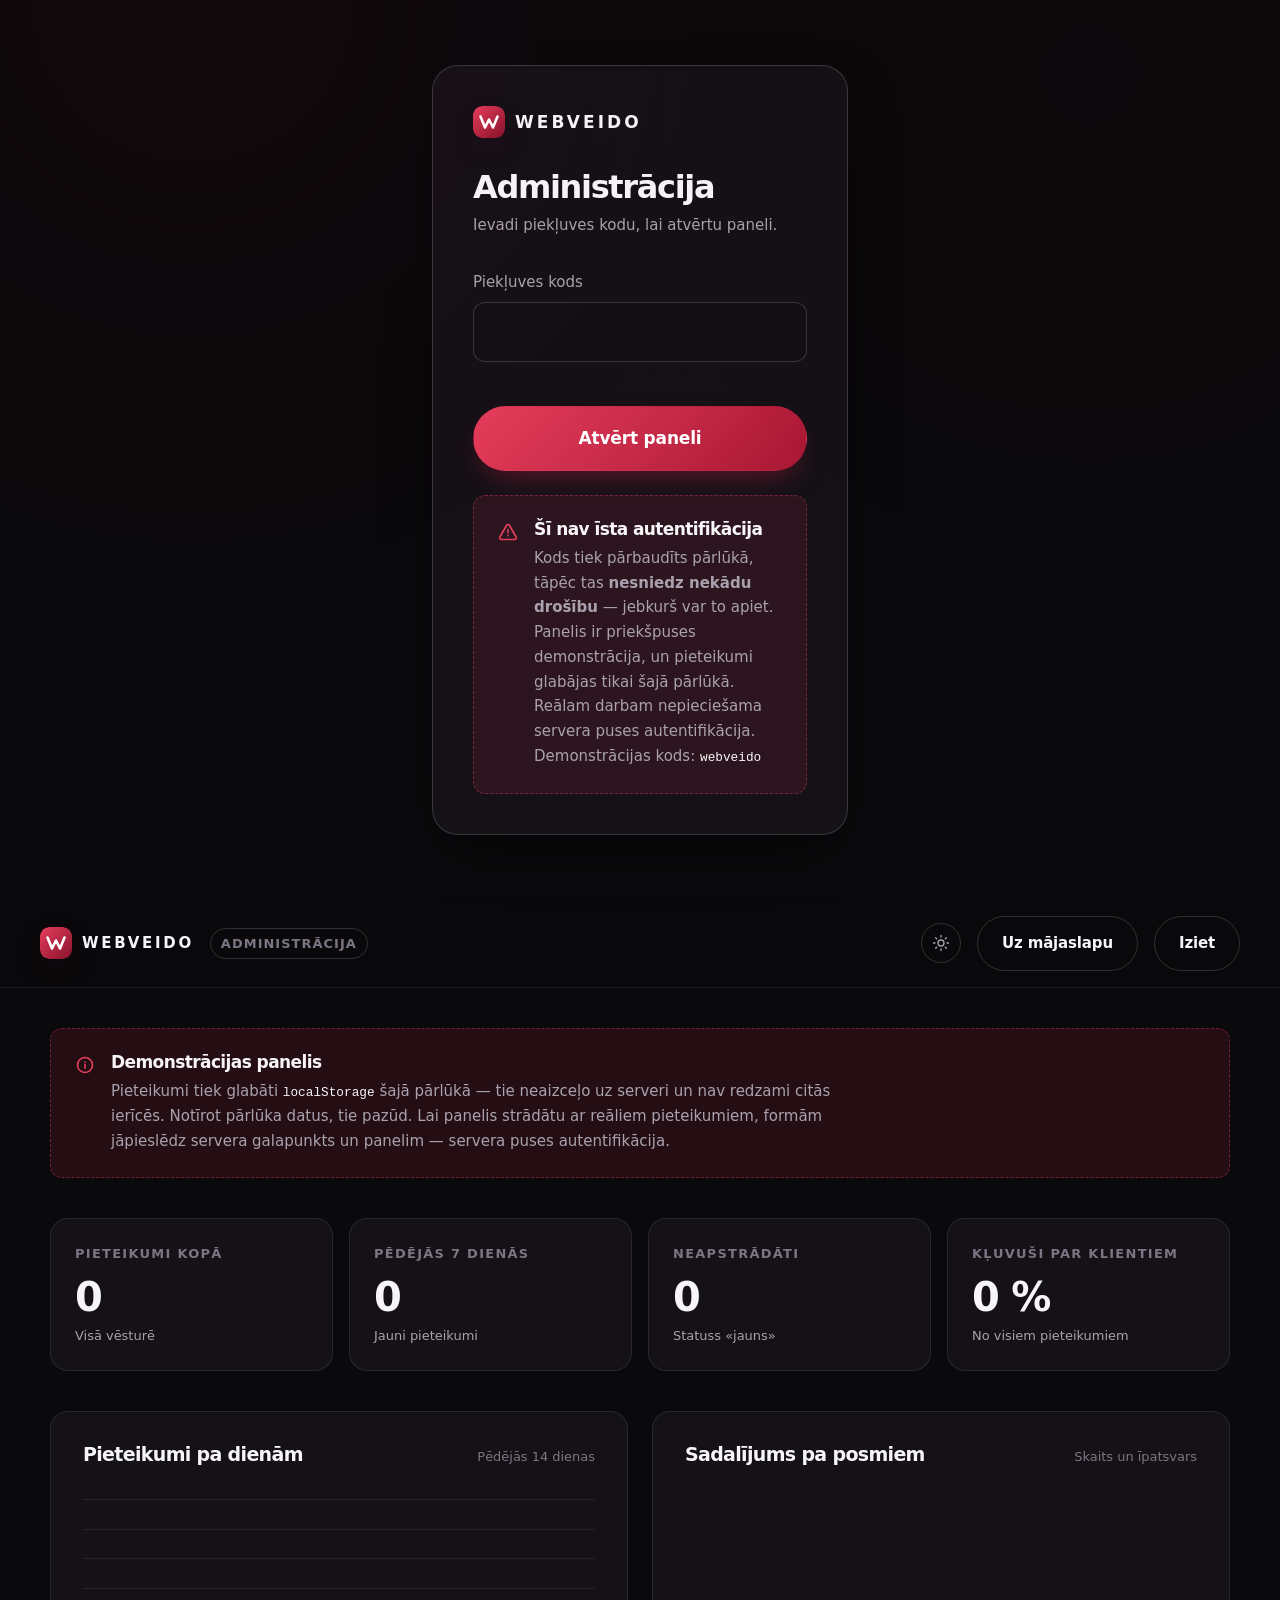
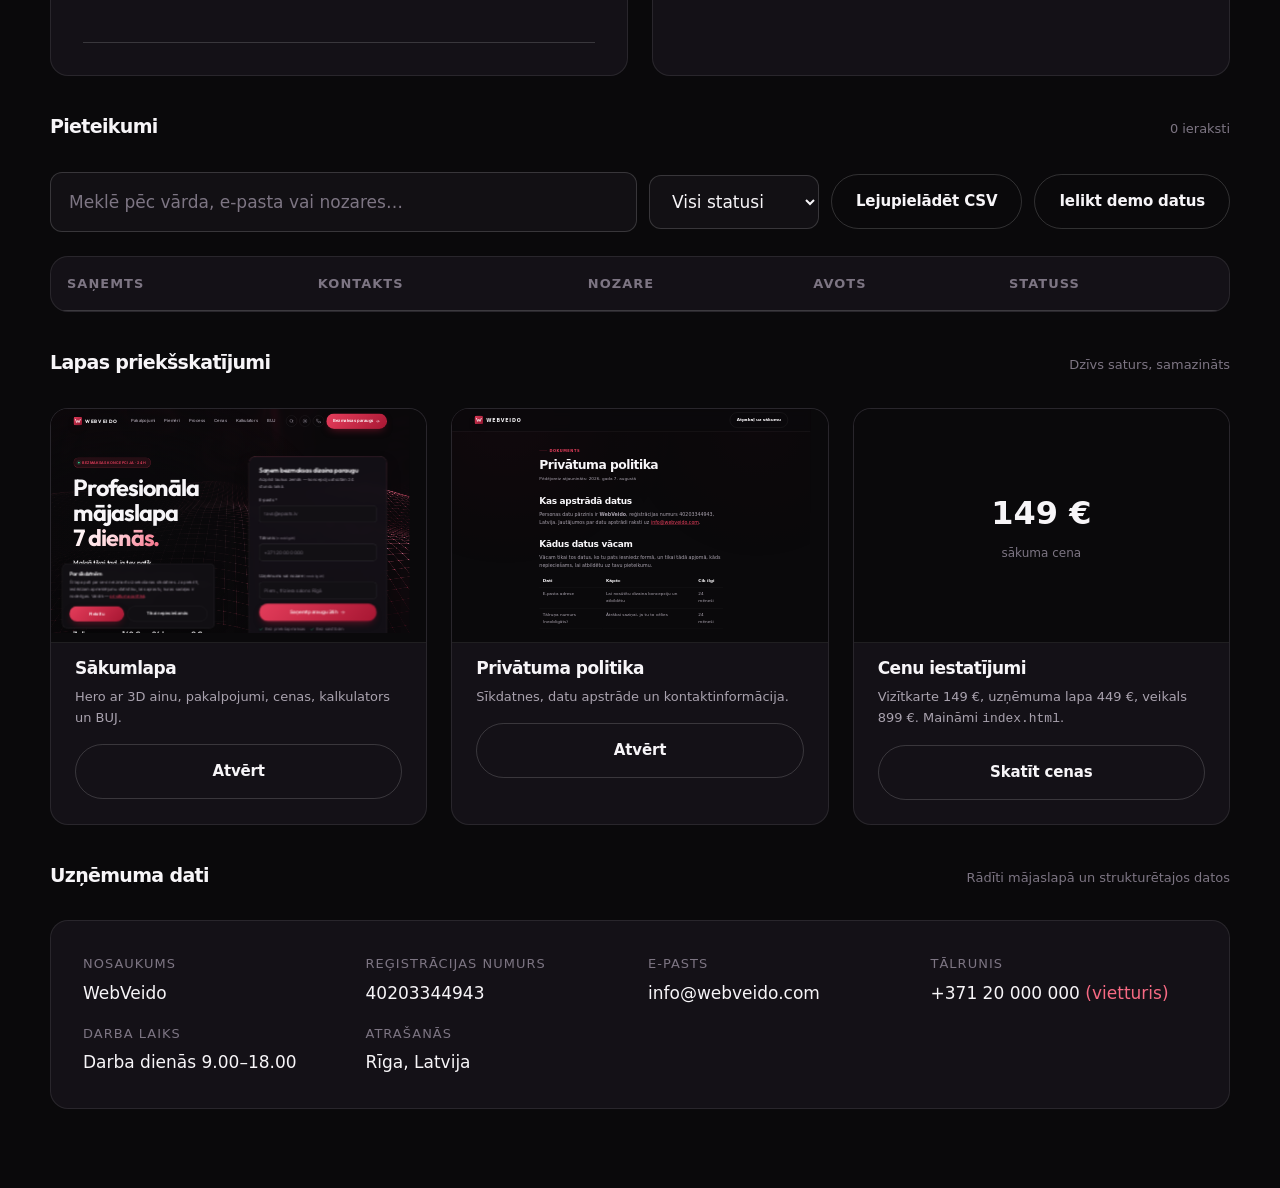
==== admin.html @ 710a0b63 "Tumšais režīms, 3D hero aina, paplašināts saturs un administrācijas panelis Krāsu režīms - Tumšais r" ====
<!DOCTYPE html>
<html lang="lv" data-theme="dark">
<head>
<meta charset="utf-8">
<meta name="viewport" content="width=device-width, initial-scale=1">
<title>Administrācija — WebVeido</title>
<meta name="description" content="WebVeido administrācijas panelis: pieteikumi, statistika un lapas priekšskatījumi.">
<meta name="robots" content="noindex, nofollow">
<meta name="theme-color" content="#0a090b">

<link rel="icon" href="/assets/img/favicon.svg" type="image/svg+xml">
<link rel="stylesheet" href="/assets/css/main.css">
<link rel="stylesheet" href="/assets/css/admin.css">

<script>
  (function () {
    var root = document.documentElement;
    try {
      root.setAttribute("data-theme", localStorage.getItem("wv-theme") || "dark");
    } catch (e) {
      root.setAttribute("data-theme", "dark");
    }
  })();
</script>
</head>

<body>

<!-- ====================== PIEKĻUVES EKRĀNS ====================== -->
<div class="gate" id="gate">
  <div class="gate__card">
    <a class="logo" href="/">
      <img class="logo__mark" src="/assets/img/logo.svg" alt="" width="32" height="32" aria-hidden="true">
      <span>WebVeido</span>
    </a>

    <h1>Administrācija</h1>
    <p>Ievadi piekļuves kodu, lai atvērtu paneli.</p>

    <form id="gate-form">
      <div class="field">
        <label for="gate-code">Piekļuves kods</label>
        <input class="input" type="password" id="gate-code" name="code"
               autocomplete="current-password" aria-describedby="gate-error">
        <p class="field-error" id="gate-error" role="alert"></p>
      </div>

      <button class="btn btn--primary btn--block btn--lg" type="submit">Atvērt paneli</button>
    </form>

    <div class="notice" style="margin-top:1.5rem">
      <svg viewBox="0 0 24 24" fill="none" stroke="currentColor" stroke-width="1.9"
           stroke-linecap="round" stroke-linejoin="round" aria-hidden="true">
        <path d="M12 9v4m0 3v.5"/><path d="M10.3 3.9 2.3 18a2 2 0 0 0 1.7 3h16a2 2 0 0 0 1.7-3L13.7 3.9a2 2 0 0 0-3.4 0z"/>
      </svg>
      <div>
        <h2>Šī nav īsta autentifikācija</h2>
        <p>
          Kods tiek pārbaudīts pārlūkā, tāpēc tas <strong>nesniedz nekādu drošību</strong> —
          jebkurš var to apiet. Panelis ir priekšpuses demonstrācija, un pieteikumi
          glabājas tikai šajā pārlūkā. Reālam darbam nepieciešama servera puses
          autentifikācija. Demonstrācijas kods: <code>webveido</code>
        </p>
      </div>
    </div>
  </div>
</div>

<!-- ====================== PANELIS ====================== -->
<div class="admin" id="admin" hidden>

  <header class="admin__bar">
    <a class="logo" href="/">
      <img class="logo__mark" src="/assets/img/logo.svg" alt="" width="32" height="32" aria-hidden="true">
      <span>WebVeido</span>
    </a>
    <span class="admin__tag">Administrācija</span>

    <div class="admin__spacer"></div>

    <button class="icon-btn theme-toggle" type="button" id="theme-toggle"
            aria-label="Pārslēgt gaišo vai tumšo režīmu">
      <svg class="icon-sun" viewBox="0 0 24 24" fill="none" stroke="currentColor" stroke-width="1.8"
           stroke-linecap="round" aria-hidden="true">
        <circle cx="12" cy="12" r="4"/>
        <path d="M12 2v2m0 16v2M4.9 4.9l1.4 1.4m11.4 11.4 1.4 1.4M2 12h2m16 0h2M4.9 19.1l1.4-1.4M17.7 6.3l1.4-1.4"/>
      </svg>
      <svg class="icon-moon" viewBox="0 0 24 24" fill="none" stroke="currentColor" stroke-width="1.8"
           stroke-linecap="round" stroke-linejoin="round" aria-hidden="true">
        <path d="M21 12.8A9 9 0 1 1 11.2 3a7 7 0 0 0 9.8 9.8z"/>
      </svg>
    </button>

    <a class="btn btn--ghost" href="/">Uz mājaslapu</a>
    <button class="btn btn--ghost" type="button" id="logout">Iziet</button>
  </header>

  <main class="admin__main">
    <div class="admin__wrap">

      <div class="notice">
        <svg viewBox="0 0 24 24" fill="none" stroke="currentColor" stroke-width="1.9"
             stroke-linecap="round" stroke-linejoin="round" aria-hidden="true">
          <circle cx="12" cy="12" r="9"/><path d="M12 8v.5M12 11v5"/>
        </svg>
        <div>
          <h2>Demonstrācijas panelis</h2>
          <p>
            Pieteikumi tiek glabāti <code>localStorage</code> šajā pārlūkā — tie neaizceļo
            uz serveri un nav redzami citās ierīcēs. Notīrot pārlūka datus, tie pazūd.
            Lai panelis strādātu ar reāliem pieteikumiem, formām jāpieslēdz servera
            galapunkts un panelim — servera puses autentifikācija.
          </p>
        </div>
      </div>

      <!-- --- Kopsavilkums --- -->
      <section aria-labelledby="kopsavilkums">
        <h2 class="hp" id="kopsavilkums">Kopsavilkums</h2>
        <div class="tiles">
          <div class="tile">
            <div class="tile__label">Pieteikumi kopā</div>
            <div class="tile__value" id="t-total">0</div>
            <div class="tile__sub" id="t-total-sub">Visā vēsturē</div>
          </div>
          <div class="tile">
            <div class="tile__label">Pēdējās 7 dienās</div>
            <div class="tile__value" id="t-week">0</div>
            <div class="tile__sub" id="t-week-sub">Jauni pieteikumi</div>
          </div>
          <div class="tile">
            <div class="tile__label">Neapstrādāti</div>
            <div class="tile__value" id="t-new">0</div>
            <div class="tile__sub">Statuss «jauns»</div>
          </div>
          <div class="tile">
            <div class="tile__label">Kļuvuši par klientiem</div>
            <div class="tile__value" id="t-rate">0 %</div>
            <div class="tile__sub" id="t-rate-sub">No visiem pieteikumiem</div>
          </div>
        </div>
      </section>

      <!-- --- Diagrammas --- -->
      <section class="panels" aria-labelledby="statistika">
        <h2 class="hp" id="statistika">Statistika</h2>

        <div class="panel">
          <div class="panel__head">
            <h2>Pieteikumi pa dienām</h2>
            <p>Pēdējās 14 dienas</p>
          </div>
          <div class="bars" id="chart-days" role="img"
               aria-label="Stabiņu diagramma: pieteikumu skaits katrā no pēdējām 14 dienām"></div>
        </div>

        <div class="panel">
          <div class="panel__head">
            <h2>Sadalījums pa posmiem</h2>
            <p>Skaits un īpatsvars</p>
          </div>
          <div class="stages" id="chart-stages"></div>
        </div>
      </section>

      <!-- --- Pieteikumi --- -->
      <section aria-labelledby="pieteikumi">
        <div class="panel__head">
          <h2 id="pieteikumi">Pieteikumi</h2>
          <p id="leads-count">0 ieraksti</p>
        </div>

        <div class="toolbar">
          <label class="hp" for="q">Meklēt pieteikumos</label>
          <input class="input" type="search" id="q" placeholder="Meklē pēc vārda, e-pasta vai nozares…">

          <label class="hp" for="filter">Filtrēt pēc statusa</label>
          <select class="input" id="filter">
            <option value="">Visi statusi</option>
            <option value="jauns">Jauns</option>
            <option value="sazinājāmies">Sazinājāmies</option>
            <option value="piedāvājums">Piedāvājums</option>
            <option value="klients">Klients</option>
            <option value="atteikts">Atteikts</option>
          </select>

          <button class="btn btn--ghost" type="button" id="export">Lejupielādēt CSV</button>
          <button class="btn btn--ghost" type="button" id="seed">Ielikt demo datus</button>
        </div>

        <div class="table-wrap">
          <table class="leads">
            <caption class="hp">Saņemtie pieteikumi. Rinda atver detaļas.</caption>
            <thead>
              <tr>
                <th scope="col">Saņemts</th>
                <th scope="col">Kontakts</th>
                <th scope="col">Nozare</th>
                <th scope="col">Avots</th>
                <th scope="col">Statuss</th>
              </tr>
            </thead>
            <tbody id="leads-body"></tbody>
          </table>
          <div class="empty" id="leads-empty" hidden>
            <strong>Pagaidām nav neviena pieteikuma</strong>
            <p>Aizpildi formu mājaslapā vai nospied «Ielikt demo datus».</p>
          </div>
        </div>
      </section>

      <!-- --- Priekšskatījumi --- -->
      <section aria-labelledby="prieksskatijumi">
        <div class="panel__head">
          <h2 id="prieksskatijumi">Lapas priekšskatījumi</h2>
          <p>Dzīvs saturs, samazināts</p>
        </div>

        <div class="previews">
          <div class="preview">
            <div class="preview__frame">
              <iframe src="/" title="Sākumlapas priekšskatījums" loading="lazy" tabindex="-1"></iframe>
            </div>
            <div class="preview__body">
              <h3>Sākumlapa</h3>
              <p>Hero ar 3D ainu, pakalpojumi, cenas, kalkulators un BUJ.</p>
              <a class="btn btn--ghost btn--block" href="/" target="_blank" rel="noopener">Atvērt</a>
            </div>
          </div>

          <div class="preview">
            <div class="preview__frame">
              <iframe src="/privatums.html" title="Privātuma politikas priekšskatījums" loading="lazy" tabindex="-1"></iframe>
            </div>
            <div class="preview__body">
              <h3>Privātuma politika</h3>
              <p>Sīkdatnes, datu apstrāde un kontaktinformācija.</p>
              <a class="btn btn--ghost btn--block" href="/privatums.html" target="_blank" rel="noopener">Atvērt</a>
            </div>
          </div>

          <div class="preview">
            <div class="preview__frame" style="display:grid;place-items:center">
              <div style="text-align:center;padding:1rem">
                <div style="font-family:var(--font-display);font-size:2rem;font-weight:700">149 €</div>
                <div style="font-size:0.75rem;color:var(--text-subtle);margin-top:0.25rem">sākuma cena</div>
              </div>
            </div>
            <div class="preview__body">
              <h3>Cenu iestatījumi</h3>
              <p>Vizītkarte 149 €, uzņēmuma lapa 449 €, veikals 899 €. Maināmi <code>index.html</code>.</p>
              <a class="btn btn--ghost btn--block" href="/#cenas" target="_blank" rel="noopener">Skatīt cenas</a>
            </div>
          </div>
        </div>
      </section>

      <!-- --- Uzņēmuma dati --- -->
      <section aria-labelledby="dati">
        <div class="panel__head">
          <h2 id="dati">Uzņēmuma dati</h2>
          <p>Rādīti mājaslapā un strukturētajos datos</p>
        </div>

        <div class="panel">
          <dl style="display:grid;gap:1rem;grid-template-columns:repeat(auto-fit,minmax(min(100%,14rem),1fr))">
            <div>
              <dt style="font-size:var(--fs-xs);text-transform:uppercase;letter-spacing:.08em;color:var(--text-subtle)">Nosaukums</dt>
              <dd style="margin-top:.25rem">WebVeido</dd>
            </div>
            <div>
              <dt style="font-size:var(--fs-xs);text-transform:uppercase;letter-spacing:.08em;color:var(--text-subtle)">Reģistrācijas numurs</dt>
              <dd style="margin-top:.25rem">40203344943</dd>
            </div>
            <div>
              <dt style="font-size:var(--fs-xs);text-transform:uppercase;letter-spacing:.08em;color:var(--text-subtle)">E-pasts</dt>
              <dd style="margin-top:.25rem">info@webveido.com</dd>
            </div>
            <div>
              <dt style="font-size:var(--fs-xs);text-transform:uppercase;letter-spacing:.08em;color:var(--text-subtle)">Tālrunis</dt>
              <dd style="margin-top:.25rem">+371 20 000 000 <span style="color:var(--brand-400)">(vietturis)</span></dd>
            </div>
            <div>
              <dt style="font-size:var(--fs-xs);text-transform:uppercase;letter-spacing:.08em;color:var(--text-subtle)">Darba laiks</dt>
              <dd style="margin-top:.25rem">Darba dienās 9.00–18.00</dd>
            </div>
            <div>
              <dt style="font-size:var(--fs-xs);text-transform:uppercase;letter-spacing:.08em;color:var(--text-subtle)">Atrašanās</dt>
              <dd style="margin-top:.25rem">Rīga, Latvija</dd>
            </div>
          </dl>
        </div>
      </section>

    </div>
  </main>
</div>

<!-- Detaļu panelis -->
<div class="scrim" id="scrim" data-open="false"></div>

<aside class="drawer" id="drawer" data-open="false" aria-labelledby="drawer-title" hidden>
  <div class="drawer__head">
    <div>
      <h2 id="drawer-title">Pieteikums</h2>
      <p id="drawer-date"></p>
    </div>
    <button class="icon-btn" type="button" id="drawer-close" aria-label="Aizvērt">
      <svg viewBox="0 0 24 24" fill="none" stroke="currentColor" stroke-width="1.9"
           stroke-linecap="round" aria-hidden="true"><path d="M18 6 6 18M6 6l12 12"/></svg>
    </button>
  </div>

  <dl id="drawer-body"></dl>

  <div class="field">
    <label for="drawer-status">Statuss</label>
    <select class="input" id="drawer-status">
      <option value="jauns">Jauns</option>
      <option value="sazinājāmies">Sazinājāmies</option>
      <option value="piedāvājums">Piedāvājums</option>
      <option value="klients">Klients</option>
      <option value="atteikts">Atteikts</option>
    </select>
  </div>

  <div class="drawer__actions">
    <a class="btn btn--primary" id="drawer-mail" href="#">Atbildēt e-pastā</a>
    <button class="btn btn--ghost" type="button" id="drawer-delete">Dzēst</button>
  </div>
</aside>

<script src="/assets/js/store.js" defer></script>
<script src="/assets/js/admin.js" defer></script>
</body>
</html>
---- assets/css/main.css ----
/* ==========================================================================
   WebVeido — dizaina sistēma
   --------------------------------------------------------------------------
   1.  Tokens (krāsas, tipogrāfija, atstatumi)
   2.  Reset & bāze
   3.  Tipogrāfija
   4.  Izkārtojums
   5.  Komponentes
   6.  Sekcijas
   7.  Animācijas
   8.  Pieejamība & drukāšana
   ========================================================================== */

/* ==========================================================================
   1. TOKENS
   ========================================================================== */

:root {
  /* --- Zīmola krāsu skala (karmīnsarkans) --- */
  --brand-50:  #fff1f3;
  --brand-100: #ffe0e5;
  --brand-200: #ffc5ce;
  --brand-300: #ff9cac;
  --brand-400: #f76a83;
  --brand-500: #e63e5c;
  --brand-600: #c81e3f;
  --brand-700: #a81733;
  --brand-800: #86122a;
  --brand-900: #6b1023;

  /* --- Neitrālie toņi (viegls sarkans pieskaņojums) --- */
  --n-0:   #ffffff;
  --n-25:  #fbfafb;
  --n-50:  #f5f3f5;
  --n-100: #eae7eb;
  --n-200: #d6d1d8;
  --n-300: #b3acb7;
  --n-400: #8b838f;
  --n-500: #6a626e;
  --n-600: #4f4853;
  --n-700: #38323b;
  --n-800: #232028;
  --n-850: #1a171c;
  --n-900: #121014;
  --n-950: #0a090b;

  /* --- Semantiskās krāsas: tumšā tēma (noklusējums) --- */
  --bg:            var(--n-950);
  --bg-elevated:   var(--n-900);
  --surface:       #141117;
  --surface-2:     #1b171f;
  --surface-hover: #221d27;

  --text:          #f7f5f8;
  --text-muted:    #a9a2ae;
  --text-subtle:   #7d7583;

  --border:        rgb(255 255 255 / 9%);
  --border-strong: rgb(255 255 255 / 16%);

  --accent:        var(--brand-500);
  --accent-hover:  var(--brand-400);
  --accent-ink:    #ffffff;
  --accent-soft:   rgb(230 62 92 / 12%);
  --accent-ring:   rgb(230 62 92 / 40%);

  --success:       #2ecc8f;
  --gold:          #e8b64c;

  --glow: radial-gradient(60% 60% at 50% 0%, rgb(200 30 63 / 22%) 0%, transparent 70%);
  --grad-brand: linear-gradient(135deg, var(--brand-500) 0%, var(--brand-700) 100%);
  --grad-text: linear-gradient(120deg, #fff 0%, #ffd9df 45%, var(--brand-400) 100%);

  --shadow-sm: 0 1px 2px rgb(0 0 0 / 30%);
  --shadow-md: 0 8px 24px -8px rgb(0 0 0 / 50%);
  --shadow-lg: 0 24px 60px -20px rgb(0 0 0 / 65%);
  --shadow-brand: 0 12px 32px -12px rgb(200 30 63 / 55%);

  /* --- Tipogrāfija --- */
  --font-display: "Outfit", "Segoe UI", system-ui, -apple-system, sans-serif;
  --font-body: "Inter", system-ui, -apple-system, "Segoe UI", Roboto, sans-serif;
  --font-mono: ui-monospace, "SF Mono", "Cascadia Mono", Menlo, monospace;

  /* Plūstošā mēroga skala (320px → 1440px) */
  --fs-xs:   clamp(0.75rem, 0.73rem + 0.10vw, 0.8125rem);
  --fs-sm:   clamp(0.875rem, 0.85rem + 0.12vw, 0.9375rem);
  --fs-base: clamp(1rem, 0.96rem + 0.18vw, 1.0625rem);
  --fs-md:   clamp(1.0625rem, 1rem + 0.3vw, 1.1875rem);
  --fs-lg:   clamp(1.25rem, 1.15rem + 0.45vw, 1.5rem);
  --fs-xl:   clamp(1.5rem, 1.3rem + 0.9vw, 2rem);
  --fs-2xl:  clamp(1.875rem, 1.55rem + 1.5vw, 2.75rem);
  --fs-3xl:  clamp(2.25rem, 1.7rem + 2.6vw, 3.75rem);
  --fs-4xl:  clamp(2.75rem, 1.85rem + 4.2vw, 5.25rem);

  /* --- Atstatumi (8pt režģis) --- */
  --sp-1: 0.25rem;  --sp-2: 0.5rem;   --sp-3: 0.75rem;  --sp-4: 1rem;
  --sp-5: 1.5rem;   --sp-6: 2rem;     --sp-7: 2.5rem;   --sp-8: 3rem;
  --sp-9: 4rem;     --sp-10: 5rem;    --sp-11: 6.5rem;  --sp-12: 8rem;

  --section-y: clamp(4rem, 3rem + 5vw, 8rem);
  --gutter: clamp(1.125rem, 0.6rem + 2.6vw, 2.5rem);
  --maxw: 1200px;
  --maxw-prose: 46rem;

  /* --- Formas --- */
  --r-sm: 8px;  --r-md: 12px;  --r-lg: 18px;  --r-xl: 26px;  --r-full: 999px;

  /* --- Kustība --- */
  --ease: cubic-bezier(0.22, 0.61, 0.36, 1);
  --ease-out-back: cubic-bezier(0.34, 1.4, 0.64, 1);
  --t-fast: 150ms;
  --t-base: 260ms;
  --t-slow: 520ms;

  color-scheme: dark;
}

/* --- Gaišā tēma --- */
[data-theme="light"] {
  --bg:            var(--n-25);
  --bg-elevated:   var(--n-0);
  --surface:       var(--n-0);
  --surface-2:     var(--n-50);
  --surface-hover: var(--n-100);

  --text:          #15121a;
  --text-muted:    #5c5563;
  --text-subtle:   #837b8a;

  --border:        rgb(20 16 25 / 10%);
  --border-strong: rgb(20 16 25 / 18%);

  --accent:        var(--brand-700);
  --accent-hover:  var(--brand-800);
  --accent-soft:   rgb(168 23 51 / 8%);
  --accent-ring:   rgb(168 23 51 / 35%);

  --glow: radial-gradient(60% 60% at 50% 0%, rgb(200 30 63 / 10%) 0%, transparent 70%);
  --grad-text: linear-gradient(120deg, #1a1520 0%, #7d1229 55%, var(--brand-600) 100%);

  --shadow-sm: 0 1px 2px rgb(20 16 25 / 6%);
  --shadow-md: 0 10px 30px -12px rgb(20 16 25 / 16%);
  --shadow-lg: 0 28px 64px -24px rgb(20 16 25 / 22%);
  --shadow-brand: 0 12px 30px -12px rgb(168 23 51 / 40%);

  color-scheme: light;
}

/* ==========================================================================
   2. RESET & BĀZE
   ========================================================================== */

*, *::before, *::after { box-sizing: border-box; }

* { margin: 0; }

html {
  -webkit-text-size-adjust: 100%;
  scroll-behavior: smooth;
  scroll-padding-top: 6rem;
  /* 3D pagriezieni paplašina elementu projicēto robežkastu; `clip` novērš
     horizontālo ritjoslu, neizveidojot jaunu ritināšanas konteineru. */
  overflow-x: clip;
}

body {
  min-height: 100svh;
  background-color: var(--bg);
  color: var(--text);
  font-family: var(--font-body);
  font-size: var(--fs-base);
  line-height: 1.65;
  font-synthesis-weight: none;
  text-rendering: optimizeLegibility;
  -webkit-font-smoothing: antialiased;
  -moz-osx-font-smoothing: grayscale;
  overflow-x: hidden;
  transition: background-color var(--t-base) var(--ease), color var(--t-base) var(--ease);
}

/* Smalka tekstūra, kas noņem "plakanā melnā" iespaidu */
body::before {
  content: "";
  position: fixed;
  inset: 0;
  z-index: 0;
  pointer-events: none;
  opacity: 0.4;
  background-image:
    radial-gradient(circle at 15% 0%, rgb(200 30 63 / 10%), transparent 45%),
    radial-gradient(circle at 85% 8%, rgb(134 18 42 / 8%), transparent 40%);
}

[data-theme="light"] body::before { opacity: 0.7; }

img, svg, video { display: block; max-width: 100%; height: auto; }

input, button, textarea, select { font: inherit; color: inherit; }

button { background: none; border: 0; cursor: pointer; }

a { color: inherit; text-decoration: none; }

ul, ol { list-style: none; padding: 0; }

:target { scroll-margin-top: 6rem; }

::selection { background: var(--brand-600); color: #fff; }

/* ==========================================================================
   3. TIPOGRĀFIJA
   ========================================================================== */

h1, h2, h3, h4 {
  font-family: var(--font-display);
  font-weight: 600;
  line-height: 1.08;
  letter-spacing: -0.03em;
  text-wrap: balance;
}

h1 { font-size: var(--fs-4xl); font-weight: 700; letter-spacing: -0.042em; }
h2 { font-size: var(--fs-3xl); letter-spacing: -0.035em; }
h3 { font-size: var(--fs-xl); }
h4 { font-size: var(--fs-lg); letter-spacing: -0.02em; }

p { text-wrap: pretty; }

.lead {
  font-size: var(--fs-md);
  color: var(--text-muted);
  line-height: 1.6;
  max-width: 42ch;
}

.text-grad {
  background: var(--grad-text);
  -webkit-background-clip: text;
  background-clip: text;
  color: transparent;
}

.accent { color: var(--accent); }

/* ==========================================================================
   4. IZKĀRTOJUMS
   ========================================================================== */

.container {
  width: 100%;
  max-width: var(--maxw);
  margin-inline: auto;
  padding-inline: var(--gutter);
  position: relative;
  z-index: 1;
}

.section { padding-block: var(--section-y); position: relative; }

.section--tight { padding-block: clamp(3rem, 2rem + 3vw, 5rem); }

/* Virsrakstam vajag telpu — tekstu ierobežojam tikai rindkopai */
.section-head {
  max-width: 54rem;
  margin-bottom: clamp(2.5rem, 2rem + 2vw, 4rem);
}

.section-head--center { margin-inline: auto; text-align: center; }

.section-head p {
  margin-top: var(--sp-4);
  max-width: 60ch;
  color: var(--text-muted);
  font-size: var(--fs-md);
}

.section-head--center p { margin-inline: auto; }

.eyebrow {
  display: inline-flex;
  align-items: center;
  gap: var(--sp-2);
  font-family: var(--font-body);
  font-size: var(--fs-xs);
  font-weight: 600;
  letter-spacing: 0.14em;
  text-transform: uppercase;
  color: var(--accent);
  margin-bottom: var(--sp-4);
}

.eyebrow::before {
  content: "";
  width: 1.75rem;
  height: 1px;
  background: currentcolor;
  opacity: 0.5;
}

.section-head--center .eyebrow::before { display: none; }

.grid { display: grid; gap: clamp(1rem, 0.5rem + 1.6vw, 1.75rem); }
.grid-2 { grid-template-columns: repeat(auto-fit, minmax(min(100%, 22rem), 1fr)); }
.grid-3 { grid-template-columns: repeat(auto-fit, minmax(min(100%, 17rem), 1fr)); }

.divider {
  height: 1px;
  border: 0;
  background: linear-gradient(90deg, transparent, var(--border-strong) 20%, var(--border-strong) 80%, transparent);
}

/* ==========================================================================
   5. KOMPONENTES
   ========================================================================== */

/* --- Pogas --- */
.btn {
  --btn-bg: transparent;
  --btn-ink: var(--text);
  --btn-border: var(--border-strong);
  display: inline-flex;
  align-items: center;
  justify-content: center;
  gap: var(--sp-2);
  padding: 0.875rem 1.5rem;
  border-radius: var(--r-full);
  background: var(--btn-bg);
  color: var(--btn-ink);
  border: 1px solid var(--btn-border);
  font-family: var(--font-body);
  font-size: var(--fs-sm);
  font-weight: 600;
  letter-spacing: -0.01em;
  white-space: nowrap;
  cursor: pointer;
  transition: transform var(--t-fast) var(--ease),
              background-color var(--t-base) var(--ease),
              border-color var(--t-base) var(--ease),
              box-shadow var(--t-base) var(--ease);
}

.btn:hover { transform: translateY(-2px); }
.btn:active { transform: translateY(0); }

.btn svg { width: 1.05em; height: 1.05em; flex: none; transition: transform var(--t-base) var(--ease); }
.btn:hover svg { transform: translateX(3px); }

.btn--primary {
  --btn-bg: var(--grad-brand);
  --btn-ink: var(--accent-ink);
  --btn-border: transparent;
  box-shadow: var(--shadow-brand);
}

.btn--primary:hover { box-shadow: 0 16px 40px -12px rgb(200 30 63 / 70%); }

.btn--ghost { --btn-bg: transparent; }
.btn--ghost:hover { --btn-bg: var(--surface-2); border-color: var(--border-strong); }

.btn--solid {
  --btn-bg: var(--text);
  --btn-ink: var(--bg);
  --btn-border: transparent;
}

.btn--lg { padding: 1.0625rem 2rem; font-size: var(--fs-base); }
.btn--block { width: 100%; }

/* --- Nozīmītes --- */
.badge {
  display: inline-flex;
  align-items: center;
  gap: var(--sp-2);
  padding: 0.4375rem 0.9375rem;
  border-radius: var(--r-full);
  border: 1px solid var(--border-strong);
  background: var(--surface);
  font-size: var(--fs-xs);
  font-weight: 600;
  letter-spacing: 0.06em;
  text-transform: uppercase;
  color: var(--text-muted);
}

.badge--accent {
  border-color: var(--accent-ring);
  background: var(--accent-soft);
  color: var(--accent);
}

.badge--gold {
  border-color: rgb(232 182 76 / 40%);
  background: rgb(232 182 76 / 12%);
  color: var(--gold);
}

.dot {
  width: 7px; height: 7px;
  border-radius: 50%;
  background: var(--success);
  flex: none;
  position: relative;
}

.dot::after {
  content: "";
  position: absolute;
  inset: -4px;
  border-radius: 50%;
  border: 1px solid currentcolor;
  color: var(--success);
  opacity: 0.5;
  animation: pulse 2.4s var(--ease) infinite;
}

@keyframes pulse {
  0%   { transform: scale(0.7); opacity: 0.7; }
  70%  { transform: scale(1.4); opacity: 0; }
  100% { transform: scale(1.4); opacity: 0; }
}

/* --- Kartītes --- */
.card {
  position: relative;
  padding: clamp(1.5rem, 1.2rem + 1vw, 2rem);
  border-radius: var(--r-lg);
  border: 1px solid var(--border);
  background: var(--surface);
  transition: transform var(--t-base) var(--ease),
              border-color var(--t-base) var(--ease),
              background-color var(--t-base) var(--ease),
              box-shadow var(--t-base) var(--ease);
  overflow: hidden;
}

.card:hover {
  transform: translateY(-4px);
  border-color: var(--border-strong);
  background: var(--surface-2);
  box-shadow: var(--shadow-md);
}

.card h3 { margin-bottom: var(--sp-3); font-size: var(--fs-lg); }
.card p { color: var(--text-muted); font-size: var(--fs-sm); }

.card__icon {
  display: grid;
  place-items: center;
  width: 2.875rem;
  height: 2.875rem;
  margin-bottom: var(--sp-5);
  border-radius: var(--r-md);
  background: var(--accent-soft);
  border: 1px solid var(--accent-ring);
  color: var(--accent);
}

.card__icon svg { width: 1.375rem; height: 1.375rem; }

.card__num {
  font-family: var(--font-display);
  font-size: var(--fs-sm);
  font-weight: 700;
  letter-spacing: 0.08em;
  color: var(--accent);
  margin-bottom: var(--sp-4);
  display: block;
}

/* --- Formas --- */
.field { display: grid; gap: var(--sp-2); }

.field label {
  font-size: var(--fs-sm);
  font-weight: 500;
  color: var(--text-muted);
}

/* “(neobligāti)” piebilde pie lauka nosaukuma */
.opt {
  font-size: var(--fs-xs);
  font-weight: 400;
  color: var(--text-subtle);
}

.input {
  width: 100%;
  padding: 0.9375rem 1.125rem;
  border-radius: var(--r-md);
  border: 1px solid var(--border-strong);
  background: var(--bg-elevated);
  color: var(--text);
  font-size: var(--fs-base);
  transition: border-color var(--t-fast) var(--ease),
              box-shadow var(--t-fast) var(--ease),
              background-color var(--t-fast) var(--ease);
}

.input::placeholder { color: var(--text-subtle); }

.input:hover { border-color: var(--text-subtle); }

.input:focus {
  outline: none;
  border-color: var(--accent);
  box-shadow: 0 0 0 4px var(--accent-ring);
  background: var(--surface);
}

.input[aria-invalid="true"] {
  border-color: var(--brand-500);
  box-shadow: 0 0 0 4px rgb(230 62 92 / 22%);
}

textarea.input { resize: vertical; min-height: 7rem; line-height: 1.6; }

.field-error {
  font-size: var(--fs-sm);
  color: var(--brand-400);
  min-height: 1.25rem;
}

[data-theme="light"] .field-error { color: var(--brand-700); }

.form-note {
  font-size: var(--fs-sm);
  color: var(--text-subtle);
  display: flex;
  flex-wrap: wrap;
  align-items: center;
  gap: var(--sp-2) var(--sp-4);
}

.form-note span { display: inline-flex; align-items: center; gap: 0.375rem; }

.form-note svg { width: 0.9375rem; height: 0.9375rem; color: var(--success); flex: none; }

/* Godīgums: paslēptais lauks robotiem */
.hp {
  position: absolute;
  width: 1px; height: 1px;
  padding: 0; margin: -1px;
  overflow: hidden;
  clip-path: inset(50%);
  white-space: nowrap;
  border: 0;
}

.form-status {
  padding: var(--sp-4);
  border-radius: var(--r-md);
  border: 1px solid var(--border-strong);
  background: var(--surface-2);
  font-size: var(--fs-sm);
}

.form-status[data-state="ok"] {
  border-color: rgb(46 204 143 / 45%);
  background: rgb(46 204 143 / 10%);
}

.form-status[data-state="error"] {
  border-color: var(--accent-ring);
  background: var(--accent-soft);
}

.form-status[hidden] { display: none; }

/* ==========================================================================
   6. SEKCIJAS
   ========================================================================== */

/* --- Izlaist saiti --- */
.skip-link {
  position: absolute;
  top: -100%;
  left: var(--sp-4);
  z-index: 200;
  padding: 0.75rem 1.25rem;
  border-radius: var(--r-md);
  background: var(--accent);
  color: #fff;
  font-weight: 600;
  transition: top var(--t-fast) var(--ease);
}

.skip-link:focus { top: var(--sp-4); }

/* --- Galvene --- */
.header {
  position: fixed;
  inset: 0 0 auto 0;
  z-index: 100;
  padding-block: var(--sp-4);
  transition: background-color var(--t-base) var(--ease),
              border-color var(--t-base) var(--ease),
              padding var(--t-base) var(--ease);
  border-bottom: 1px solid transparent;
}

.header[data-scrolled="true"] {
  padding-block: var(--sp-3);
  background: color-mix(in srgb, var(--bg) 82%, transparent);
  backdrop-filter: blur(16px) saturate(180%);
  -webkit-backdrop-filter: blur(16px) saturate(180%);
  border-bottom-color: var(--border);
}

.header__inner {
  display: flex;
  align-items: center;
  gap: var(--sp-5);
}

.logo {
  display: inline-flex;
  align-items: center;
  gap: 0.625rem;
  font-family: var(--font-display);
  font-size: 1.0625rem;
  font-weight: 700;
  letter-spacing: 0.18em;
  text-transform: uppercase;
  flex: none;
}

.logo__mark {
  width: 2rem; height: 2rem;
  border-radius: 9px;
  flex: none;
  box-shadow: var(--shadow-brand);
}

.nav { margin-left: auto; }

.nav__list { display: flex; align-items: center; gap: var(--sp-1); }

.nav__link {
  display: block;
  padding: 0.5rem 0.875rem;
  border-radius: var(--r-full);
  font-size: var(--fs-sm);
  font-weight: 500;
  color: var(--text-muted);
  transition: color var(--t-fast) var(--ease), background-color var(--t-fast) var(--ease);
}

.nav__link:hover { color: var(--text); background: var(--surface-2); }

.header__actions { display: flex; align-items: center; gap: var(--sp-2); flex: none; }

.icon-btn {
  display: grid;
  place-items: center;
  width: 2.5rem; height: 2.5rem;
  border-radius: var(--r-full);
  border: 1px solid var(--border-strong);
  color: var(--text-muted);
  transition: color var(--t-fast) var(--ease),
              background-color var(--t-fast) var(--ease),
              border-color var(--t-fast) var(--ease);
}

.icon-btn:hover { color: var(--text); background: var(--surface-2); border-color: var(--text-subtle); }
.icon-btn svg { width: 1.125rem; height: 1.125rem; }

.theme-toggle .icon-moon { display: none; }
[data-theme="light"] .theme-toggle .icon-moon { display: block; }
[data-theme="light"] .theme-toggle .icon-sun { display: none; }

.nav-toggle { display: none; }

/* --- Mobilā navigācija --- */
.mobile-nav {
  position: fixed;
  inset: 0;
  z-index: 99;
  display: grid;
  align-content: start;
  gap: var(--sp-2);
  padding: 6rem var(--gutter) var(--sp-8);
  background: color-mix(in srgb, var(--bg) 96%, transparent);
  backdrop-filter: blur(20px);
  -webkit-backdrop-filter: blur(20px);
  opacity: 0;
  visibility: hidden;
  transform: translateY(-8px);
  transition: opacity var(--t-base) var(--ease),
              transform var(--t-base) var(--ease),
              visibility var(--t-base);
}

.mobile-nav[data-open="true"] { opacity: 1; visibility: visible; transform: none; }

.mobile-nav a {
  padding: var(--sp-4) 0;
  border-bottom: 1px solid var(--border);
  font-family: var(--font-display);
  font-size: var(--fs-xl);
  font-weight: 500;
  letter-spacing: -0.02em;
}

.mobile-nav .btn { margin-top: var(--sp-5); }

body[data-nav-open="true"] { overflow: hidden; }

/* --- Hero --- */
.hero {
  position: relative;
  padding-top: clamp(7rem, 5rem + 10vw, 10.5rem);
  padding-bottom: var(--section-y);
  overflow: hidden;
}

.hero::before {
  content: "";
  position: absolute;
  inset: -20% -10% auto -10%;
  height: 90%;
  background: var(--glow);
  pointer-events: none;
}

/* Smalks režģis fonā — dziļums bez trokšņa */
.hero::after {
  content: "";
  position: absolute;
  inset: 0;
  pointer-events: none;
  background-image:
    linear-gradient(to right, var(--border) 1px, transparent 1px),
    linear-gradient(to bottom, var(--border) 1px, transparent 1px);
  background-size: 68px 68px;
  mask-image: radial-gradient(ellipse 80% 55% at 50% 25%, #000 20%, transparent 75%);
  -webkit-mask-image: radial-gradient(ellipse 80% 55% at 50% 25%, #000 20%, transparent 75%);
  opacity: 0.55;
}

.hero__grid {
  display: grid;
  grid-template-columns: minmax(0, 1.05fr) minmax(0, 0.95fr);
  gap: clamp(2.5rem, 1rem + 5vw, 5rem);
  align-items: center;
}

.hero h1 { margin-block: var(--sp-5) 0; }

.hero__sub {
  margin-top: var(--sp-5);
  font-family: var(--font-display);
  font-size: var(--fs-lg);
  font-weight: 500;
  letter-spacing: -0.02em;
  color: var(--text);
}

.hero__lead { margin-top: var(--sp-3); }

/* --- Statistikas josla --- */
.stats {
  display: grid;
  grid-template-columns: repeat(auto-fit, minmax(7.25rem, 1fr));
  gap: var(--sp-5) var(--sp-4);
  margin-top: clamp(2.5rem, 2rem + 2vw, 3.5rem);
  padding-top: var(--sp-6);
  border-top: 1px solid var(--border);
}

.stat__value {
  font-family: var(--font-display);
  font-size: clamp(1.25rem, 1.05rem + 0.85vw, 1.75rem);
  font-weight: 700;
  letter-spacing: -0.03em;
  line-height: 1.05;
  color: var(--text);
  white-space: nowrap;
}

.stat__label {
  margin-top: var(--sp-2);
  font-size: var(--fs-xs);
  color: var(--text-subtle);
  line-height: 1.4;
}

/* --- Hero forma --- */
.hero__form {
  position: relative;
  padding: clamp(1.5rem, 1.1rem + 1.6vw, 2.25rem);
  border-radius: var(--r-xl);
  border: 1px solid var(--border-strong);
  background: color-mix(in srgb, var(--surface) 92%, transparent);
  backdrop-filter: blur(12px);
  -webkit-backdrop-filter: blur(12px);
  box-shadow: var(--shadow-lg);
}

.hero__form::before {
  content: "";
  position: absolute;
  inset: -1px;
  border-radius: inherit;
  padding: 1px;
  background: linear-gradient(160deg, var(--accent-ring), transparent 45%);
  mask: linear-gradient(#000 0 0) content-box, linear-gradient(#000 0 0);
  -webkit-mask: linear-gradient(#000 0 0) content-box, linear-gradient(#000 0 0);
  mask-composite: exclude;
  -webkit-mask-composite: xor;
  pointer-events: none;
}

.hero__form h2 {
  font-size: var(--fs-lg);
  margin-bottom: var(--sp-2);
}

.hero__form > p {
  font-size: var(--fs-sm);
  color: var(--text-muted);
  margin-bottom: var(--sp-5);
}

.form-grid { display: grid; gap: var(--sp-4); }

/* --- Uzticības josla --- */
.trust {
  border-block: 1px solid var(--border);
  background: color-mix(in srgb, var(--surface) 50%, transparent);
  padding-block: var(--sp-5);
}

.trust__inner {
  display: flex;
  flex-wrap: wrap;
  align-items: center;
  justify-content: center;
  gap: var(--sp-4) var(--sp-7);
}

.trust__item {
  display: inline-flex;
  align-items: center;
  gap: var(--sp-2);
  font-size: var(--fs-sm);
  color: var(--text-muted);
  font-weight: 500;
}

.trust__item svg { width: 1.0625rem; height: 1.0625rem; color: var(--accent); flex: none; }

/* --- Problēmu sekcija --- */
.problem-card {
  padding: clamp(1.5rem, 1.2rem + 1vw, 2rem);
  border-radius: var(--r-lg);
  border: 1px solid var(--border);
  background: var(--surface);
}

.problem-card__x {
  display: grid;
  place-items: center;
  width: 2.25rem; height: 2.25rem;
  border-radius: var(--r-sm);
  background: var(--accent-soft);
  color: var(--accent);
  margin-bottom: var(--sp-4);
}

.problem-card__x svg { width: 1.125rem; height: 1.125rem; }

.problem-card h3 { font-size: var(--fs-md); margin-bottom: var(--sp-2); }
.problem-card p { color: var(--text-muted); font-size: var(--fs-sm); }

.problem-card__fix {
  margin-top: var(--sp-4);
  padding-top: var(--sp-4);
  border-top: 1px dashed var(--border-strong);
  font-size: var(--fs-sm);
  color: var(--text);
  display: flex;
  gap: var(--sp-2);
}

.problem-card__fix svg { width: 1.0625rem; height: 1.0625rem; color: var(--success); flex: none; margin-top: 0.2em; }

/* --- Process --- */
.steps { counter-reset: step; display: grid; gap: var(--sp-4); }

.step {
  position: relative;
  display: grid;
  grid-template-columns: auto 1fr;
  gap: var(--sp-5);
  padding: clamp(1.25rem, 1rem + 1vw, 1.75rem);
  border-radius: var(--r-lg);
  border: 1px solid var(--border);
  background: var(--surface);
  transition: border-color var(--t-base) var(--ease), background-color var(--t-base) var(--ease);
}

.step:hover { border-color: var(--accent-ring); background: var(--surface-2); }

.step__n {
  counter-increment: step;
  display: grid;
  place-items: center;
  width: 2.75rem; height: 2.75rem;
  border-radius: var(--r-full);
  border: 1px solid var(--accent-ring);
  background: var(--accent-soft);
  color: var(--accent);
  font-family: var(--font-display);
  font-weight: 700;
  font-size: var(--fs-base);
  flex: none;
}

.step__n::before { content: counter(step, decimal-leading-zero); }

.step h3 { font-size: var(--fs-md); margin-bottom: var(--sp-2); }
.step p { color: var(--text-muted); font-size: var(--fs-sm); }

.step__meta {
  display: inline-block;
  margin-top: var(--sp-3);
  font-size: var(--fs-xs);
  font-weight: 600;
  letter-spacing: 0.08em;
  text-transform: uppercase;
  color: var(--text-subtle);
}

/* --- AI sekcija --- */
.ai-panel {
  display: grid;
  grid-template-columns: minmax(0, 1fr) minmax(0, 1fr);
  gap: clamp(2rem, 1rem + 4vw, 4rem);
  align-items: center;
  padding: clamp(1.75rem, 1.2rem + 2.5vw, 3.5rem);
  border-radius: var(--r-xl);
  border: 1px solid var(--border-strong);
  background:
    radial-gradient(90% 120% at 100% 0%, rgb(200 30 63 / 12%), transparent 60%),
    var(--surface);
}

/* Šaurākā kolonnā virsraksts nedrīkst būt tik liels kā sekcijas virsraksts */
.ai-panel h2 { font-size: var(--fs-2xl); }

.ai-list { display: grid; gap: var(--sp-4); }

.ai-list li {
  display: grid;
  grid-template-columns: auto 1fr;
  gap: var(--sp-3);
  font-size: var(--fs-sm);
  color: var(--text-muted);
}

.ai-list strong { color: var(--text); display: block; font-weight: 600; }

.ai-list svg { width: 1.25rem; height: 1.25rem; color: var(--accent); flex: none; margin-top: 0.15em; }

/* Koda logs — vizuāls pierādījums */
.code-window {
  border-radius: var(--r-lg);
  border: 1px solid var(--border-strong);
  background: var(--n-950);
  overflow: hidden;
  box-shadow: var(--shadow-lg);
}

[data-theme="light"] .code-window { background: #16131c; }

.code-window__bar {
  display: flex;
  align-items: center;
  gap: 0.4375rem;
  padding: 0.75rem 1rem;
  border-bottom: 1px solid rgb(255 255 255 / 8%);
  background: rgb(255 255 255 / 3%);
}

.code-window__bar i {
  width: 10px; height: 10px;
  border-radius: 50%;
  background: rgb(255 255 255 / 18%);
}

.code-window__bar i:first-child { background: var(--brand-500); }

.code-window__bar span {
  margin-left: auto;
  font-family: var(--font-mono);
  font-size: 0.6875rem;
  color: #8b838f;
}

.code-window pre {
  margin: 0;
  padding: 1.125rem;
  overflow-x: auto;
  font-family: var(--font-mono);
  font-size: 0.75rem;
  line-height: 1.75;
  color: #c9c3ce;
  tab-size: 2;
}

.tok-key { color: #ff9cac; }
.tok-str { color: #8fd9b6; }
.tok-punc { color: #6a626e; }

/* --- Cenas --- */
.pricing { display: grid; gap: clamp(1rem, 0.5rem + 1.5vw, 1.5rem); grid-template-columns: repeat(auto-fit, minmax(min(100%, 18rem), 1fr)); align-items: start; }

.plan {
  position: relative;
  display: flex;
  flex-direction: column;
  padding: clamp(1.5rem, 1.2rem + 1.2vw, 2.25rem);
  border-radius: var(--r-xl);
  border: 1px solid var(--border);
  background: var(--surface);
  transition: transform var(--t-base) var(--ease), border-color var(--t-base) var(--ease);
}

.plan:hover { transform: translateY(-4px); border-color: var(--border-strong); }

.plan--featured {
  border-color: var(--accent-ring);
  background:
    radial-gradient(120% 90% at 50% 0%, rgb(200 30 63 / 14%), transparent 60%),
    var(--surface);
  box-shadow: var(--shadow-lg);
}

.plan__tag {
  position: absolute;
  top: calc(var(--sp-4) * -0.75);
  left: 50%;
  transform: translateX(-50%);
}

.plan__name {
  font-family: var(--font-display);
  font-size: var(--fs-lg);
  font-weight: 600;
  letter-spacing: -0.02em;
}

.plan__desc {
  margin-top: var(--sp-2);
  font-size: var(--fs-sm);
  color: var(--text-muted);
  min-height: 2.75rem;
}

.plan__price {
  display: flex;
  align-items: baseline;
  gap: 0.375rem;
  margin-block: var(--sp-5) var(--sp-1);
}

.plan__amount {
  font-family: var(--font-display);
  font-size: clamp(2.25rem, 1.9rem + 1.6vw, 3rem);
  font-weight: 700;
  letter-spacing: -0.04em;
  line-height: 1;
}

.plan__from { font-size: var(--fs-sm); color: var(--text-subtle); align-self: center; }

.plan__vat { font-size: var(--fs-xs); color: var(--text-subtle); }

.plan__features {
  display: grid;
  gap: var(--sp-3);
  margin-block: var(--sp-6);
  padding-top: var(--sp-6);
  border-top: 1px solid var(--border);
  font-size: var(--fs-sm);
}

.plan__features li { display: grid; grid-template-columns: auto 1fr; gap: var(--sp-3); color: var(--text-muted); }

.plan__features svg { width: 1.0625rem; height: 1.0625rem; color: var(--accent); flex: none; margin-top: 0.22em; }

.plan__features strong { color: var(--text); font-weight: 600; }

.plan .btn { margin-top: auto; }

.pricing-note {
  margin-top: var(--sp-6);
  text-align: center;
  font-size: var(--fs-sm);
  color: var(--text-subtle);
}

/* --- Garantijas --- */
.guarantee {
  display: grid;
  grid-template-columns: repeat(auto-fit, minmax(min(100%, 15rem), 1fr));
  gap: clamp(1rem, 0.5rem + 1.5vw, 1.5rem);
}

.guarantee__item {
  padding: clamp(1.5rem, 1.2rem + 1vw, 2rem);
  border-radius: var(--r-lg);
  border: 1px dashed var(--border-strong);
  background: color-mix(in srgb, var(--surface) 60%, transparent);
  text-align: center;
}

.guarantee__icon {
  display: inline-grid;
  place-items: center;
  width: 3rem; height: 3rem;
  margin-bottom: var(--sp-4);
  border-radius: var(--r-full);
  background: var(--accent-soft);
  border: 1px solid var(--accent-ring);
  color: var(--accent);
}

.guarantee__icon svg { width: 1.375rem; height: 1.375rem; }

.guarantee__item h3 { font-size: var(--fs-md); margin-bottom: var(--sp-2); }
.guarantee__item p { font-size: var(--fs-sm); color: var(--text-muted); }

/* --- BUJ --- */
.faq { max-width: 52rem; margin-inline: auto; display: grid; gap: var(--sp-3); }

.faq__item {
  border-radius: var(--r-md);
  border: 1px solid var(--border);
  background: var(--surface);
  overflow: hidden;
  transition: border-color var(--t-base) var(--ease), background-color var(--t-base) var(--ease);
}

.faq__item[open] { border-color: var(--accent-ring); background: var(--surface-2); }

.faq__q {
  display: flex;
  align-items: center;
  justify-content: space-between;
  gap: var(--sp-4);
  padding: var(--sp-5);
  cursor: pointer;
  font-family: var(--font-display);
  font-size: var(--fs-md);
  font-weight: 500;
  letter-spacing: -0.02em;
  list-style: none;
}

.faq__q::-webkit-details-marker { display: none; }

.faq__q:hover { color: var(--accent); }

.faq__q::after {
  content: "";
  width: 0.75rem; height: 0.75rem;
  flex: none;
  border-right: 2px solid currentcolor;
  border-bottom: 2px solid currentcolor;
  transform: rotate(45deg) translate(-2px, -2px);
  transition: transform var(--t-base) var(--ease);
  color: var(--text-subtle);
}

.faq__item[open] .faq__q::after { transform: rotate(-135deg) translate(-2px, -2px); color: var(--accent); }

.faq__a {
  padding: 0 var(--sp-5) var(--sp-5);
  color: var(--text-muted);
  font-size: var(--fs-sm);
  max-width: 62ch;
}

.faq__a a { color: var(--accent); text-decoration: underline; text-underline-offset: 3px; }

/* --- Noslēguma CTA --- */
.cta {
  position: relative;
  padding: clamp(2rem, 1.4rem + 3vw, 4rem);
  border-radius: var(--r-xl);
  border: 1px solid var(--border-strong);
  background:
    radial-gradient(100% 130% at 50% 0%, rgb(200 30 63 / 18%), transparent 65%),
    var(--surface);
  overflow: hidden;
}

.cta__grid {
  display: grid;
  grid-template-columns: minmax(0, 1fr) minmax(0, 0.9fr);
  gap: clamp(2rem, 1rem + 4vw, 4rem);
  align-items: start;
}

.cta h2 { font-size: var(--fs-2xl); }

.contact-list { display: grid; gap: var(--sp-4); margin-top: var(--sp-6); }

.contact-list a, .contact-list p {
  display: inline-flex;
  align-items: center;
  gap: var(--sp-3);
  font-size: var(--fs-sm);
  color: var(--text-muted);
  transition: color var(--t-fast) var(--ease);
}

.contact-list a:hover { color: var(--accent); }

.contact-list svg { width: 1.125rem; height: 1.125rem; color: var(--accent); flex: none; }

/* --- Kājene --- */
.footer {
  margin-top: var(--section-y);
  border-top: 1px solid var(--border);
  padding-block: var(--sp-8) var(--sp-6);
  background: color-mix(in srgb, var(--surface) 40%, transparent);
}

.footer__grid {
  display: grid;
  grid-template-columns: minmax(0, 1.4fr) repeat(3, minmax(0, 1fr));
  gap: clamp(2rem, 1rem + 3vw, 3rem);
}

.footer__about p {
  margin-top: var(--sp-4);
  font-size: var(--fs-sm);
  color: var(--text-muted);
  max-width: 34ch;
}

.footer h4 {
  font-family: var(--font-body);
  font-size: var(--fs-xs);
  font-weight: 700;
  letter-spacing: 0.12em;
  text-transform: uppercase;
  color: var(--text-subtle);
  margin-bottom: var(--sp-4);
}

.footer__links { display: grid; gap: var(--sp-3); }

.footer__links a, .footer__links li {
  font-size: var(--fs-sm);
  color: var(--text-muted);
  transition: color var(--t-fast) var(--ease);
}

.footer__links a:hover { color: var(--accent); }

.footer__bottom {
  display: flex;
  flex-wrap: wrap;
  align-items: center;
  justify-content: space-between;
  gap: var(--sp-4);
  margin-top: var(--sp-8);
  padding-top: var(--sp-5);
  border-top: 1px solid var(--border);
  font-size: var(--fs-xs);
  color: var(--text-subtle);
}

/* ==========================================================================
   7. ANIMĀCIJAS
   ========================================================================== */

[data-reveal] {
  opacity: 0;
  transform: translateY(18px);
  transition: opacity 700ms var(--ease), transform 700ms var(--ease);
  transition-delay: var(--reveal-delay, 0ms);
}

[data-reveal].is-visible { opacity: 1; transform: none; }

/* ==========================================================================
   8. RESPONSĪVĀ PIELĀGOŠANA
   ========================================================================== */

@media (max-width: 60rem) {
  .hero__grid { grid-template-columns: 1fr; }
  .ai-panel { grid-template-columns: 1fr; }
  .cta__grid { grid-template-columns: 1fr; }
  .footer__grid { grid-template-columns: repeat(2, minmax(0, 1fr)); }
  .footer__about { grid-column: 1 / -1; }
}

@media (max-width: 52rem) {
  .nav, .header__actions .btn { display: none; }
  .nav-toggle { display: grid; margin-left: auto; }
  .header__actions { margin-left: 0; }
  .stats { grid-template-columns: repeat(2, minmax(0, 1fr)); gap: var(--sp-5); }
}

@media (max-width: 30rem) {
  .step { grid-template-columns: 1fr; gap: var(--sp-4); }
  .footer__grid { grid-template-columns: 1fr; }
  .trust__inner { justify-content: flex-start; }
}

/* ==========================================================================
   9. PIEEJAMĪBA & DRUKĀŠANA
   ========================================================================== */

:focus-visible {
  outline: 2px solid var(--accent);
  outline-offset: 3px;
  border-radius: var(--r-sm);
}

.input:focus-visible { outline: none; }

@media (prefers-reduced-motion: reduce) {
  html { scroll-behavior: auto; }

  *, *::before, *::after {
    animation-duration: 0.01ms !important;
    animation-iteration-count: 1 !important;
    transition-duration: 0.01ms !important;
    scroll-behavior: auto !important;
  }

  [data-reveal] { opacity: 1; transform: none; }
  .btn:hover { transform: none; }
  .card:hover, .plan:hover { transform: none; }
}

@media (prefers-contrast: more) {
  :root { --border: rgb(255 255 255 / 28%); --border-strong: rgb(255 255 255 / 45%); --text-muted: #d0cad4; }
  [data-theme="light"] { --border: rgb(20 16 25 / 30%); --border-strong: rgb(20 16 25 / 48%); --text-muted: #3c353f; }
}

@media print {
  .header, .mobile-nav, .hero__form, .cta, .skip-link { display: none !important; }
  body { background: #fff; color: #000; }
  body::before, .hero::before, .hero::after { display: none; }
  .card, .plan, .step { border: 1px solid #ccc; break-inside: avoid; }
}

/* ==========================================================================
   10. PAPLAŠINĀTĀS SADAĻAS
   --------------------------------------------------------------------------
   Komponentes, kas pievienotas satura paplašinājumā: darbu piemēri ar 3D
   maketiem, salīdzinājuma tabula, iekļautā satura saraksts, papildu
   pakalpojumi, cenu kalkulators, komandu palete, sīkdatņu josla un
   ritināšanas progress.
   ========================================================================== */

/* --- Tehnoloģiju čipi --- */
.chips { display: flex; flex-wrap: wrap; gap: var(--sp-2); }

.chip {
  display: inline-flex;
  align-items: center;
  gap: var(--sp-2);
  padding: 0.4375rem 0.875rem;
  border-radius: var(--r-full);
  border: 1px solid var(--border-strong);
  background: var(--surface);
  font-size: var(--fs-sm);
  color: var(--text-muted);
  white-space: nowrap;
}

.chip b { color: var(--text); font-weight: 600; }

/* --- Darbu piemēri ar 3D pārlūka maketu --- */
.works {
  display: grid;
  gap: clamp(1.5rem, 1rem + 2vw, 2.5rem);
  grid-template-columns: repeat(auto-fit, minmax(min(100%, 20rem), 1fr));
}

.work { perspective: 1400px; }

.work__frame {
  border-radius: var(--r-lg);
  border: 1px solid var(--border-strong);
  background: var(--surface);
  overflow: hidden;
  box-shadow: var(--shadow-lg);
  transform: rotateY(-9deg) rotateX(5deg) translateZ(0);
  transform-origin: 50% 60%;
  transition: transform 700ms var(--ease), box-shadow 700ms var(--ease);
}

.work:nth-child(even) .work__frame { transform: rotateY(9deg) rotateX(5deg); }

.work:hover .work__frame,
.work:focus-within .work__frame {
  transform: rotateY(0deg) rotateX(0deg) translateZ(26px);
  box-shadow: 0 32px 70px -24px rgb(200 30 63 / 45%);
}

.work__bar {
  display: flex;
  align-items: center;
  gap: 0.4375rem;
  padding: 0.6875rem 0.875rem;
  border-bottom: 1px solid var(--border);
  background: var(--surface-2);
}

.work__bar i { width: 9px; height: 9px; border-radius: 50%; background: var(--border-strong); }
.work__bar i:first-child { background: var(--brand-500); }

.work__url {
  margin-left: auto;
  font-family: var(--font-mono);
  font-size: 0.6875rem;
  color: var(--text-subtle);
}

/* Stilizēts lapas izkārtojums — abstrakts, nevis īsta klienta lapa */
.work__screen {
  aspect-ratio: 16 / 11;
  padding: var(--sp-4);
  display: grid;
  gap: 0.5rem;
  grid-template-rows: auto auto 1fr;
  background:
    radial-gradient(80% 60% at 20% 0%, var(--accent-soft), transparent 70%),
    var(--bg-elevated);
}

.sk { border-radius: 5px; background: var(--border-strong); }
.sk--title { height: 14px; width: 62%; background: var(--accent); opacity: 0.85; }
.sk--line { height: 7px; }
.sk--line.is-short { width: 45%; }
.sk--grid { display: grid; grid-template-columns: repeat(3, 1fr); gap: 0.5rem; }
.sk--tile { border-radius: 6px; background: var(--surface-2); border: 1px solid var(--border); }

.work h3 { font-size: var(--fs-md); margin-top: var(--sp-5); }
.work p { margin-top: var(--sp-2); font-size: var(--fs-sm); color: var(--text-muted); }

.work__meta {
  display: flex;
  flex-wrap: wrap;
  gap: var(--sp-2);
  margin-top: var(--sp-4);
}

.work__meta span {
  font-size: var(--fs-xs);
  padding: 0.25rem 0.625rem;
  border-radius: var(--r-full);
  border: 1px solid var(--border);
  color: var(--text-subtle);
}

/* --- Iekļautais saturs --- */
.included {
  display: grid;
  gap: clamp(1.25rem, 1rem + 1.5vw, 2rem);
  grid-template-columns: repeat(auto-fit, minmax(min(100%, 16rem), 1fr));
}

.included__col h3 {
  font-size: var(--fs-md);
  margin-bottom: var(--sp-4);
  padding-bottom: var(--sp-3);
  border-bottom: 1px solid var(--border);
}

.included__col ul { display: grid; gap: var(--sp-3); }

.included__col li {
  display: grid;
  grid-template-columns: auto 1fr;
  gap: var(--sp-3);
  font-size: var(--fs-sm);
  color: var(--text-muted);
}

.included__col svg {
  width: 1rem; height: 1rem;
  color: var(--accent);
  flex: none;
  margin-top: 0.25em;
}

/* --- Salīdzinājuma tabula --- */
.compare-wrap {
  overflow-x: auto;
  border-radius: var(--r-lg);
  border: 1px solid var(--border);
  background: var(--surface);
}

.compare {
  width: 100%;
  min-width: 42rem;
  border-collapse: collapse;
  font-size: var(--fs-sm);
}

.compare th, .compare td {
  padding: var(--sp-4) var(--sp-4);
  text-align: left;
  border-bottom: 1px solid var(--border);
  vertical-align: top;
}

.compare thead th {
  font-family: var(--font-display);
  font-size: var(--fs-base);
  font-weight: 600;
  letter-spacing: -0.02em;
  color: var(--text);
  white-space: nowrap;
}

.compare tbody th {
  font-weight: 500;
  color: var(--text-muted);
  font-family: var(--font-body);
  font-size: var(--fs-sm);
}

.compare tr:last-child td, .compare tr:last-child th { border-bottom: 0; }

/* Izceltā kolonna */
.compare .is-ours {
  background: color-mix(in srgb, var(--accent-soft) 70%, transparent);
  color: var(--text);
  font-weight: 500;
}

.compare thead .is-ours { color: var(--accent); }

.compare__mark { display: inline-flex; align-items: center; gap: var(--sp-2); }
.compare__mark svg { width: 1rem; height: 1rem; flex: none; }
.compare__mark--yes svg { color: var(--success); }
.compare__mark--no svg { color: var(--text-subtle); }

/* --- Papildu pakalpojumi --- */
.addons { display: grid; gap: var(--sp-3); }

.addon {
  display: flex;
  flex-wrap: wrap;
  align-items: baseline;
  gap: var(--sp-2) var(--sp-4);
  padding: var(--sp-4) var(--sp-5);
  border-radius: var(--r-md);
  border: 1px solid var(--border);
  background: var(--surface);
  transition: border-color var(--t-base) var(--ease);
}

.addon:hover { border-color: var(--accent-ring); }

.addon__name { font-weight: 600; color: var(--text); font-size: var(--fs-base); }
.addon__desc { flex: 1 1 16rem; font-size: var(--fs-sm); color: var(--text-muted); }

.addon__price {
  margin-left: auto;
  font-family: var(--font-display);
  font-weight: 700;
  font-size: var(--fs-md);
  color: var(--accent);
  white-space: nowrap;
  font-variant-numeric: tabular-nums;
}

/* --- Cenu kalkulators --- */
.calc {
  display: grid;
  grid-template-columns: minmax(0, 1.35fr) minmax(0, 1fr);
  gap: clamp(1.5rem, 1rem + 3vw, 3rem);
  align-items: start;
}

.calc__group { margin-bottom: var(--sp-6); }

.calc__group > legend {
  font-size: var(--fs-xs);
  font-weight: 700;
  letter-spacing: 0.12em;
  text-transform: uppercase;
  color: var(--text-subtle);
  margin-bottom: var(--sp-4);
  padding: 0;
}

.calc__group fieldset { border: 0; padding: 0; margin: 0; }

.calc__opts { display: grid; gap: var(--sp-3); }
.calc__opts--row { grid-template-columns: repeat(auto-fit, minmax(min(100%, 11rem), 1fr)); }

.calc__opt {
  position: relative;
  display: flex;
  align-items: flex-start;
  gap: var(--sp-3);
  padding: var(--sp-4);
  border-radius: var(--r-md);
  border: 1px solid var(--border);
  background: var(--surface);
  cursor: pointer;
  transition: border-color var(--t-fast) var(--ease), background-color var(--t-fast) var(--ease);
}

.calc__opt:hover { border-color: var(--text-subtle); }

.calc__opt input { position: absolute; opacity: 0; pointer-events: none; }

.calc__opt:has(input:checked) {
  border-color: var(--accent);
  background: var(--accent-soft);
}

.calc__opt:has(input:focus-visible) {
  outline: 2px solid var(--accent);
  outline-offset: 3px;
}

.calc__box {
  width: 1.125rem; height: 1.125rem;
  flex: none;
  margin-top: 0.15em;
  border-radius: 5px;
  border: 1.5px solid var(--border-strong);
  display: grid;
  place-items: center;
  transition: background-color var(--t-fast) var(--ease), border-color var(--t-fast) var(--ease);
}

.calc__opt input[type="radio"] ~ .calc__box { border-radius: 50%; }

.calc__opt:has(input:checked) .calc__box {
  background: var(--accent);
  border-color: var(--accent);
}

.calc__box::after {
  content: "";
  width: 0.5rem; height: 0.5rem;
  border-radius: 2px;
  background: #fff;
  transform: scale(0);
  transition: transform var(--t-fast) var(--ease-out-back);
}

.calc__opt input[type="radio"] ~ .calc__box::after { border-radius: 50%; }
.calc__opt:has(input:checked) .calc__box::after { transform: scale(1); }

.calc__label { display: grid; gap: 0.15rem; }
.calc__label b { font-size: var(--fs-sm); font-weight: 600; color: var(--text); }
.calc__label span { font-size: var(--fs-xs); color: var(--text-muted); }

.calc__price {
  margin-left: auto;
  font-size: var(--fs-sm);
  font-weight: 600;
  color: var(--text-subtle);
  white-space: nowrap;
  font-variant-numeric: tabular-nums;
}

/* Kopsavilkuma panelis */
.calc__summary {
  position: sticky;
  top: 6.5rem;
  padding: clamp(1.5rem, 1.2rem + 1.2vw, 2rem);
  border-radius: var(--r-xl);
  border: 1px solid var(--accent-ring);
  background:
    radial-gradient(120% 90% at 50% 0%, rgb(200 30 63 / 12%), transparent 60%),
    var(--surface);
  box-shadow: var(--shadow-lg);
}

.calc__summary h3 { font-size: var(--fs-md); margin-bottom: var(--sp-4); }

.calc__rows { display: grid; gap: var(--sp-2); margin-bottom: var(--sp-5); }

.calc__row {
  display: flex;
  justify-content: space-between;
  gap: var(--sp-4);
  font-size: var(--fs-sm);
  color: var(--text-muted);
}

.calc__row span:last-child { font-variant-numeric: tabular-nums; color: var(--text); white-space: nowrap; }

.calc__total {
  display: flex;
  align-items: baseline;
  justify-content: space-between;
  gap: var(--sp-4);
  padding-top: var(--sp-5);
  border-top: 1px solid var(--border-strong);
}

.calc__total span { font-size: var(--fs-sm); color: var(--text-muted); }

.calc__total strong {
  font-family: var(--font-display);
  font-size: clamp(1.75rem, 1.4rem + 1.6vw, 2.5rem);
  font-weight: 700;
  letter-spacing: -0.03em;
  color: var(--text);
  font-variant-numeric: tabular-nums;
}

.calc__time {
  margin-top: var(--sp-3);
  font-size: var(--fs-sm);
  color: var(--text-muted);
  display: flex;
  align-items: center;
  gap: var(--sp-2);
}

.calc__time svg { width: 1rem; height: 1rem; color: var(--accent); flex: none; }

.calc__summary .btn { margin-top: var(--sp-6); }

.calc__note { margin-top: var(--sp-4); font-size: var(--fs-xs); color: var(--text-subtle); }

@media (max-width: 60rem) {
  .calc { grid-template-columns: 1fr; }
  .calc__summary { position: static; }
}

/* --- Ritināšanas progress --- */
.progress {
  position: fixed;
  inset: 0 0 auto 0;
  height: 2px;
  z-index: 120;
  background: var(--grad-brand);
  transform: scaleX(0);
  transform-origin: 0 50%;
  will-change: transform;
}

.nav__link[aria-current="true"] {
  color: var(--text);
  background: var(--surface-2);
}

/* --- Komandu palete --- */
.palette {
  position: fixed;
  inset: 0;
  z-index: 200;
  display: none;
  align-content: start;
  justify-items: center;
  padding: clamp(3rem, 10vh, 8rem) var(--gutter) var(--sp-6);
  background: rgb(0 0 0 / 55%);
  backdrop-filter: blur(6px);
  -webkit-backdrop-filter: blur(6px);
}

.palette[data-open="true"] { display: grid; }

.palette__panel {
  width: min(38rem, 100%);
  border-radius: var(--r-lg);
  border: 1px solid var(--border-strong);
  background: var(--bg-elevated);
  box-shadow: var(--shadow-lg);
  overflow: hidden;
}

.palette__field {
  display: flex;
  align-items: center;
  gap: var(--sp-3);
  padding: var(--sp-4) var(--sp-5);
  border-bottom: 1px solid var(--border);
}

.palette__field svg { width: 1.125rem; height: 1.125rem; color: var(--text-subtle); flex: none; }

.palette__field input {
  flex: 1;
  border: 0;
  background: none;
  outline: none;
  font-size: var(--fs-md);
  color: var(--text);
}

.palette__field input::placeholder { color: var(--text-subtle); }

.palette__hint {
  font-size: var(--fs-xs);
  color: var(--text-subtle);
  border: 1px solid var(--border-strong);
  border-radius: 5px;
  padding: 0.125rem 0.375rem;
}

.palette__list { max-height: min(24rem, 50vh); overflow-y: auto; padding: var(--sp-2); }

.palette__item {
  display: flex;
  align-items: center;
  gap: var(--sp-3);
  width: 100%;
  padding: var(--sp-3) var(--sp-4);
  border-radius: var(--r-sm);
  text-align: left;
  font-size: var(--fs-sm);
  color: var(--text-muted);
  cursor: pointer;
}

.palette__item[aria-selected="true"] { background: var(--accent-soft); color: var(--text); }

.palette__item b { font-weight: 600; color: var(--text); }
.palette__item small { margin-left: auto; font-size: var(--fs-xs); color: var(--text-subtle); }

.palette__empty { padding: var(--sp-6); text-align: center; font-size: var(--fs-sm); color: var(--text-subtle); }

/* --- Sīkdatņu piekrišana --- */
.consent {
  position: fixed;
  left: var(--gutter);
  right: var(--gutter);
  bottom: var(--sp-4);
  z-index: 150;
  max-width: 34rem;
  padding: var(--sp-5);
  border-radius: var(--r-lg);
  border: 1px solid var(--border-strong);
  background: color-mix(in srgb, var(--bg-elevated) 96%, transparent);
  backdrop-filter: blur(14px);
  -webkit-backdrop-filter: blur(14px);
  box-shadow: var(--shadow-lg);
  transform: translateY(140%);
  transition: transform 520ms var(--ease);
}

.consent[data-open="true"] { transform: none; }

.consent h2 { font-size: var(--fs-md); margin-bottom: var(--sp-2); }
.consent p { font-size: var(--fs-sm); color: var(--text-muted); }
.consent p a { color: var(--accent); text-decoration: underline; text-underline-offset: 3px; }

.consent__actions { display: flex; flex-wrap: wrap; gap: var(--sp-3); margin-top: var(--sp-5); }
.consent__actions .btn { flex: 1 1 auto; }

@media (prefers-reduced-motion: reduce) {
  .consent { transition: none; }
  .work__frame { transform: none !important; }
}
---- assets/css/admin.css ----
/* ==========================================================================
   WebVeido — administrācijas panelis
   --------------------------------------------------------------------------
   Balstās uz main.css marķieriem. Panelis tiek skenēts un lietots, nevis
   lasīts no augšas uz leju, tāpēc uzsvars ir uz informācijas blīvumu:
   kopsavilkums pirms detaļām, stāvoklis nolasāms arī bez krāsas.
   ========================================================================== */

/* --- Diagrammu palete: viena toņa secīga skala (skat. README) --- */
:root {
  --c-1: #ff9cac;
  --c-2: #f76a83;
  --c-3: #e63e5c;
  --c-4: #c81e3f;
  --c-off: #8b838f;
  --chart-grid: rgb(255 255 255 / 7%);
}

[data-theme="light"] {
  --c-1: #a81733;
  --c-2: #c81e3f;
  --c-3: #e63e5c;
  --c-4: #f76a83;
  --c-off: #6a626e;
  --chart-grid: rgb(20 16 25 / 8%);
}

/* ==========================================================================
   Karkass
   ========================================================================== */

.admin { min-height: 100svh; display: grid; grid-template-rows: auto 1fr; }

.admin__bar {
  position: sticky;
  top: 0;
  z-index: 50;
  display: flex;
  align-items: center;
  gap: var(--sp-4);
  padding: var(--sp-4) var(--gutter);
  border-bottom: 1px solid var(--border);
  background: color-mix(in srgb, var(--bg) 88%, transparent);
  backdrop-filter: blur(14px);
  -webkit-backdrop-filter: blur(14px);
}

.admin__bar .logo { font-size: 0.9375rem; }

.admin__tag {
  padding: 0.25rem 0.625rem;
  border-radius: var(--r-full);
  border: 1px solid var(--border-strong);
  font-size: var(--fs-xs);
  font-weight: 600;
  letter-spacing: 0.08em;
  text-transform: uppercase;
  color: var(--text-subtle);
}

.admin__bar .admin__spacer { margin-left: auto; }

.admin__main { padding: var(--sp-7) var(--gutter) var(--sp-10); }
.admin__wrap { max-width: 1180px; margin-inline: auto; display: grid; gap: var(--sp-7); }

/* --- Demonstrācijas brīdinājums --- */
.notice {
  display: flex;
  gap: var(--sp-4);
  padding: var(--sp-5);
  border-radius: var(--r-md);
  border: 1px dashed var(--accent-ring);
  background: var(--accent-soft);
}

.notice svg { width: 1.25rem; height: 1.25rem; color: var(--accent); flex: none; margin-top: 0.15em; }
.notice h2 { font-size: var(--fs-base); margin-bottom: var(--sp-2); }
.notice p { font-size: var(--fs-sm); color: var(--text-muted); max-width: 78ch; }
.notice code { font-family: var(--font-mono); font-size: 0.85em; color: var(--text); }

/* ==========================================================================
   Piekļuves ekrāns
   ========================================================================== */

.gate { min-height: 100svh; display: grid; place-items: center; padding: var(--gutter); }

.gate__card {
  width: min(26rem, 100%);
  padding: clamp(1.75rem, 1.4rem + 1.6vw, 2.5rem);
  border-radius: var(--r-xl);
  border: 1px solid var(--border-strong);
  background: var(--surface);
  box-shadow: var(--shadow-lg);
}

.gate__card .logo { margin-bottom: var(--sp-6); }
.gate__card h1 { font-size: var(--fs-xl); margin-bottom: var(--sp-2); }
.gate__card > p { font-size: var(--fs-sm); color: var(--text-muted); margin-bottom: var(--sp-6); }
.gate__card .field { margin-bottom: var(--sp-4); }

/* ==========================================================================
   Kopsavilkuma plāksnes
   ========================================================================== */

.tiles {
  display: grid;
  gap: var(--sp-4);
  grid-template-columns: repeat(auto-fit, minmax(min(100%, 12rem), 1fr));
}

.tile {
  padding: var(--sp-5);
  border-radius: var(--r-lg);
  border: 1px solid var(--border);
  background: var(--surface);
}

.tile__label {
  font-size: var(--fs-xs);
  font-weight: 600;
  letter-spacing: 0.1em;
  text-transform: uppercase;
  color: var(--text-subtle);
}

.tile__value {
  margin-top: var(--sp-3);
  font-family: var(--font-display);
  font-size: clamp(1.875rem, 1.5rem + 1.6vw, 2.5rem);
  font-weight: 700;
  letter-spacing: -0.03em;
  line-height: 1;
  font-variant-numeric: tabular-nums;
}

.tile__sub { margin-top: var(--sp-2); font-size: var(--fs-xs); color: var(--text-muted); }

/* ==========================================================================
   Diagrammas
   ========================================================================== */

.panels {
  display: grid;
  gap: var(--sp-5);
  grid-template-columns: repeat(auto-fit, minmax(min(100%, 22rem), 1fr));
}

.panel {
  display: flex;
  flex-direction: column;
  padding: var(--sp-6);
  border-radius: var(--r-lg);
  border: 1px solid var(--border);
  background: var(--surface);
}

/* Diagramma aizpilda paneļa augstumu, lai blakus paneļi izskatītos vienādi */
.panel > .bars { flex: 1; }

.panel__head {
  display: flex;
  align-items: baseline;
  justify-content: space-between;
  gap: var(--sp-4);
  margin-bottom: var(--sp-6);
}

.panel__head h2 { font-size: var(--fs-md); }
.panel__head p { font-size: var(--fs-xs); color: var(--text-subtle); }

/* --- Stabiņu diagramma pa dienām --- */
.bars {
  position: relative;
  display: flex;
  align-items: flex-end;
  gap: 2px;                     /* 2px atstarpe starp stabiņiem */
  min-height: 9rem;
  padding-bottom: 1.5rem;
  border-bottom: 1px solid var(--border-strong);
}

/* Atturīgs režģis */
.bars::before {
  content: "";
  position: absolute;
  inset: 0 0 1.5rem 0;
  pointer-events: none;
  background-image: repeating-linear-gradient(
    to top, transparent 0 calc(25% - 1px), var(--chart-grid) calc(25% - 1px) 25%);
}

.bar {
  position: relative;
  flex: 1;
  min-width: 0;
  display: flex;
  align-items: flex-end;
  height: 100%;
  cursor: default;
}

.bar__fill {
  width: 100%;
  border-radius: 4px 4px 0 0;   /* noapaļoti tikai datu gali */
  background: var(--c-3);
  min-height: 2px;
  transition: background-color var(--t-fast) var(--ease);
}

.bar:hover .bar__fill { background: var(--c-1); }

.bar__day {
  position: absolute;
  bottom: -1.35rem;
  left: 50%;
  transform: translateX(-50%);
  font-size: 0.625rem;
  color: var(--text-subtle);
  font-variant-numeric: tabular-nums;
}

/* Rādām katru otro datumu, lai neveidotos sablīvējums */
.bar:nth-child(even) .bar__day { display: none; }

.bar__tip {
  position: absolute;
  bottom: calc(100% + 6px);
  left: 50%;
  transform: translateX(-50%) translateY(4px);
  padding: 0.375rem 0.625rem;
  border-radius: var(--r-sm);
  border: 1px solid var(--border-strong);
  background: var(--bg-elevated);
  font-size: var(--fs-xs);
  white-space: nowrap;
  opacity: 0;
  pointer-events: none;
  transition: opacity var(--t-fast) var(--ease), transform var(--t-fast) var(--ease);
  z-index: 3;
  box-shadow: var(--shadow-md);
}

.bar:hover .bar__tip, .bar:focus-visible .bar__tip {
  opacity: 1;
  transform: translateX(-50%) translateY(0);
}

/* --- Posmu diagramma --- */
.stages { display: grid; gap: var(--sp-4); }

.stage { display: grid; gap: 0.375rem; }

.stage__top {
  display: flex;
  align-items: baseline;
  justify-content: space-between;
  gap: var(--sp-3);
  font-size: var(--fs-sm);
}

.stage__name { display: inline-flex; align-items: center; gap: var(--sp-2); color: var(--text); }

.stage__dot { width: 9px; height: 9px; border-radius: 3px; flex: none; }

.stage__n { color: var(--text-muted); font-variant-numeric: tabular-nums; }

.stage__track {
  height: 8px;
  border-radius: var(--r-full);
  background: var(--surface-2);
  overflow: hidden;
}

.stage__fill { height: 100%; border-radius: var(--r-full); min-width: 2px; }

/* ==========================================================================
   Pieteikumu tabula
   ========================================================================== */

.toolbar {
  display: flex;
  flex-wrap: wrap;
  align-items: center;
  gap: var(--sp-3);
  margin-bottom: var(--sp-5);
}

.toolbar .input { width: auto; flex: 1 1 14rem; }

.toolbar select.input { flex: 0 0 auto; }

.table-wrap {
  overflow-x: auto;
  border-radius: var(--r-lg);
  border: 1px solid var(--border);
  background: var(--surface);
}

.leads { width: 100%; min-width: 44rem; border-collapse: collapse; font-size: var(--fs-sm); }

.leads th, .leads td {
  padding: var(--sp-4);
  text-align: left;
  border-bottom: 1px solid var(--border);
  vertical-align: top;
}

.leads thead th {
  font-size: var(--fs-xs);
  font-weight: 700;
  letter-spacing: 0.08em;
  text-transform: uppercase;
  color: var(--text-subtle);
  white-space: nowrap;
}

.leads tbody tr { cursor: pointer; transition: background-color var(--t-fast) var(--ease); }
.leads tbody tr:hover { background: var(--surface-2); }
.leads tbody tr[aria-selected="true"] { background: var(--accent-soft); }
.leads tr:last-child td { border-bottom: 0; }

.leads__name { font-weight: 600; color: var(--text); }
.leads__mail { color: var(--text-muted); }
.leads__date { color: var(--text-subtle); white-space: nowrap; font-variant-numeric: tabular-nums; }

/* Stāvoklis nolasāms arī bez krāsas — punkts + vārds */
.pill {
  display: inline-flex;
  align-items: center;
  gap: var(--sp-2);
  padding: 0.25rem 0.625rem;
  border-radius: var(--r-full);
  border: 1px solid var(--border-strong);
  font-size: var(--fs-xs);
  white-space: nowrap;
  color: var(--text);
}

.pill i { width: 8px; height: 8px; border-radius: 3px; flex: none; }

.empty { padding: var(--sp-9) var(--sp-5); text-align: center; color: var(--text-subtle); }
.empty p { font-size: var(--fs-sm); margin-top: var(--sp-2); }

/* ==========================================================================
   Detaļu panelis
   ========================================================================== */

.drawer {
  position: fixed;
  inset: 0 0 0 auto;
  z-index: 90;
  width: min(30rem, 100%);
  padding: var(--sp-6);
  overflow-y: auto;
  border-left: 1px solid var(--border-strong);
  background: var(--bg-elevated);
  box-shadow: -24px 0 60px -30px rgb(0 0 0 / 70%);
  transform: translateX(100%);
  transition: transform 360ms var(--ease);
}

.drawer[data-open="true"] { transform: none; }

.drawer__head {
  display: flex;
  align-items: flex-start;
  justify-content: space-between;
  gap: var(--sp-4);
  margin-bottom: var(--sp-6);
}

.drawer__head h2 { font-size: var(--fs-lg); }
.drawer__head p { font-size: var(--fs-sm); color: var(--text-subtle); margin-top: var(--sp-1); }

.drawer dl { display: grid; gap: var(--sp-4); margin-bottom: var(--sp-6); }
.drawer dt { font-size: var(--fs-xs); text-transform: uppercase; letter-spacing: 0.08em; color: var(--text-subtle); }
.drawer dd { font-size: var(--fs-sm); color: var(--text); margin-top: 0.25rem; word-break: break-word; }
.drawer dd a { color: var(--accent); text-decoration: underline; text-underline-offset: 3px; }

.drawer__actions { display: flex; flex-wrap: wrap; gap: var(--sp-3); margin-top: var(--sp-6); }

.scrim {
  position: fixed;
  inset: 0;
  z-index: 80;
  background: rgb(0 0 0 / 45%);
  opacity: 0;
  visibility: hidden;
  transition: opacity 300ms var(--ease), visibility 300ms;
}

.scrim[data-open="true"] { opacity: 1; visibility: visible; }

/* ==========================================================================
   Lapas priekšskatījumi
   ========================================================================== */

.previews {
  display: grid;
  gap: var(--sp-5);
  grid-template-columns: repeat(auto-fit, minmax(min(100%, 17rem), 1fr));
}

.preview {
  border-radius: var(--r-lg);
  border: 1px solid var(--border);
  background: var(--surface);
  overflow: hidden;
}

.preview__frame {
  position: relative;
  aspect-ratio: 16 / 10;
  overflow: hidden;
  background: var(--bg);
  border-bottom: 1px solid var(--border);
}

/* Lapu rādām samazinātu, lai redzams viss izkārtojums */
.preview__frame iframe {
  position: absolute;
  top: 0; left: 0;
  width: 1280px;
  height: 800px;
  border: 0;
  transform: scale(0.28);
  transform-origin: 0 0;
  pointer-events: none;
}

.preview__body { padding: var(--sp-4) var(--sp-5) var(--sp-5); }
.preview__body h3 { font-size: var(--fs-base); }
.preview__body p { font-size: var(--fs-xs); color: var(--text-muted); margin-top: var(--sp-2); }
.preview__body a { margin-top: var(--sp-4); }

/* ==========================================================================
   Responsīvi
   ========================================================================== */

@media (max-width: 40rem) {
  .admin__bar { flex-wrap: wrap; }
  .drawer { width: 100%; }
}

@media (prefers-reduced-motion: reduce) {
  .drawer, .scrim, .bar__tip, .bar__fill { transition: none; }
}
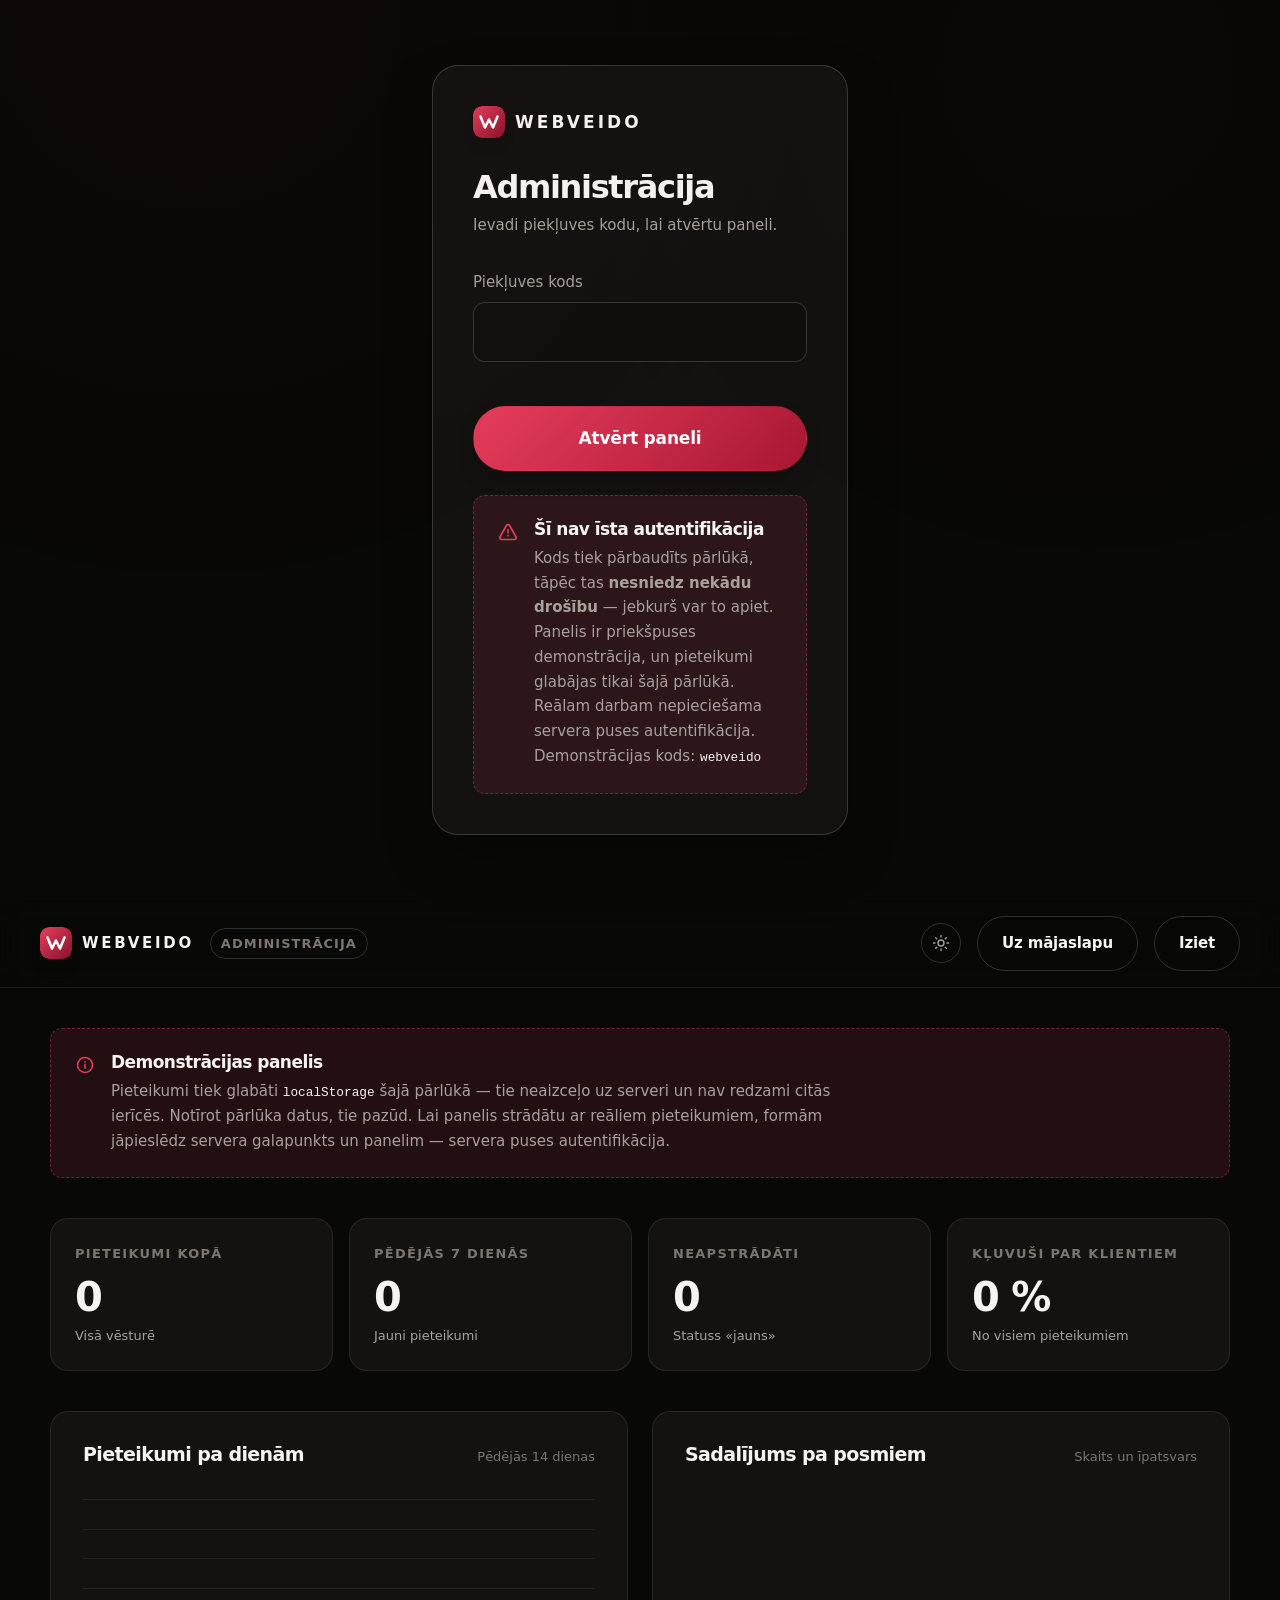
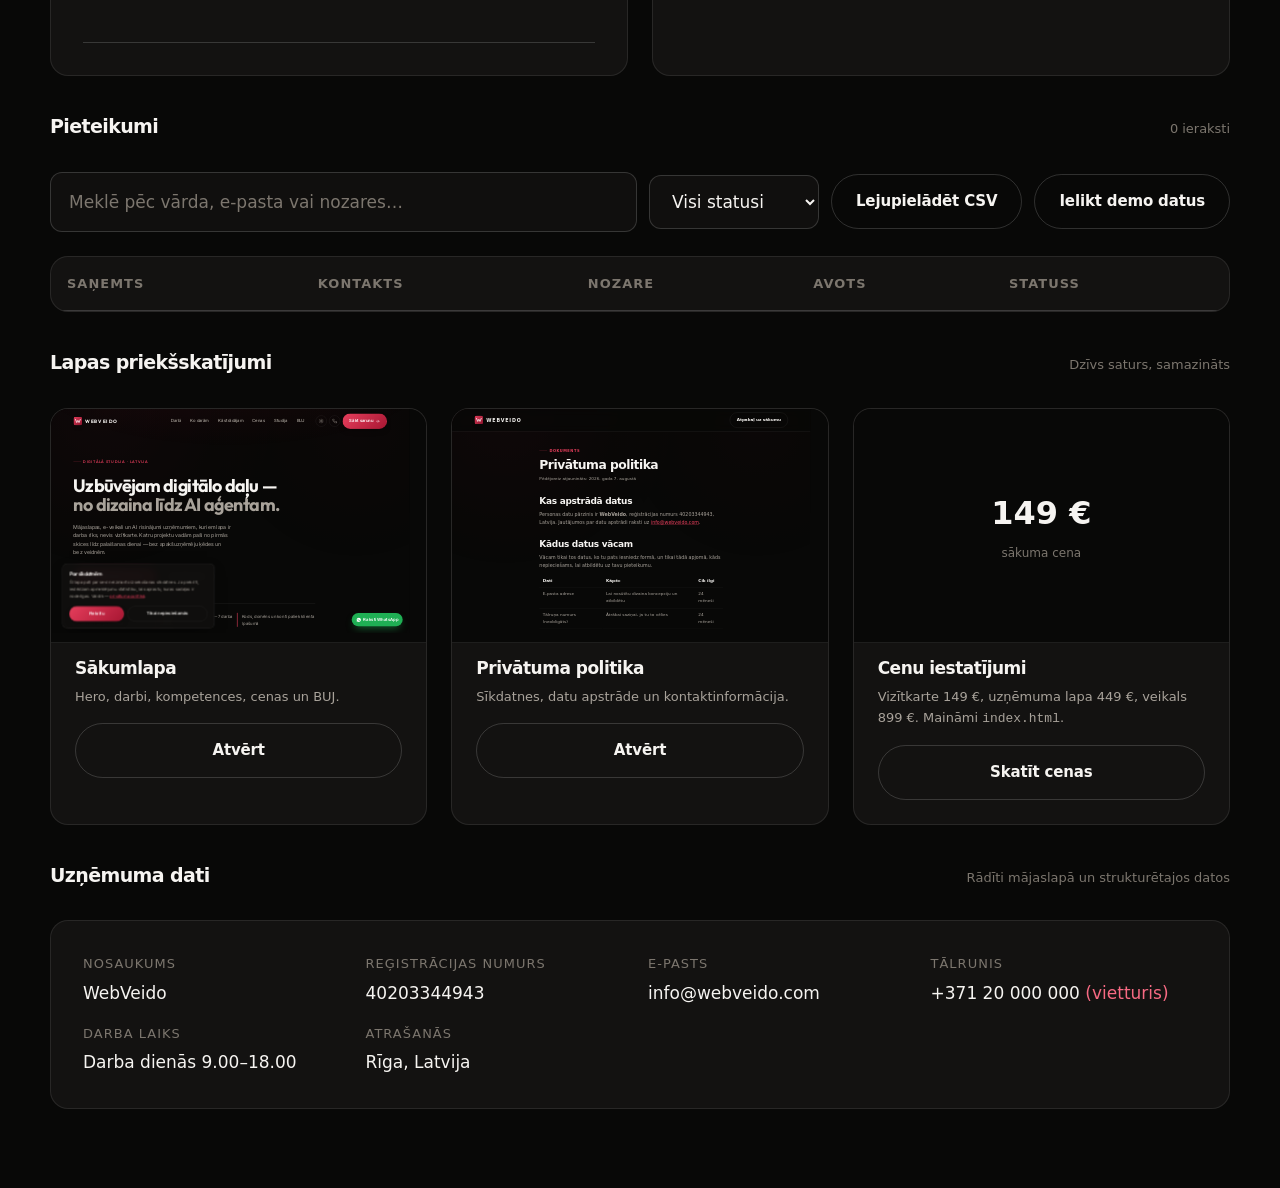
==== commit bb21e326: "Pārpozicionēta studija: no lētākā varianta uz digitālo partneri Galvenā problēma nebija dizains, bet" ====
--- a/admin.html
+++ b/admin.html
@@ -223,7 +223,7 @@
             </div>
             <div class="preview__body">
               <h3>Sākumlapa</h3>
-              <p>Hero ar 3D ainu, pakalpojumi, cenas, kalkulators un BUJ.</p>
+              <p>Hero, darbi, kompetences, cenas un BUJ.</p>
               <a class="btn btn--ghost btn--block" href="/" target="_blank" rel="noopener">Atvērt</a>
             </div>
           </div>
--- a/assets/css/main.css
+++ b/assets/css/main.css
@@ -30,30 +30,30 @@
 
   /* --- Neitrālie toņi (viegls sarkans pieskaņojums) --- */
   --n-0:   #ffffff;
-  --n-25:  #fbfafb;
-  --n-50:  #f5f3f5;
-  --n-100: #eae7eb;
-  --n-200: #d6d1d8;
-  --n-300: #b3acb7;
-  --n-400: #8b838f;
-  --n-500: #6a626e;
-  --n-600: #4f4853;
-  --n-700: #38323b;
-  --n-800: #232028;
-  --n-850: #1a171c;
-  --n-900: #121014;
-  --n-950: #0a090b;
+  --n-25:  #fbfaf9;
+  --n-50:  #f4f2ef;
+  --n-100: #e8e5e0;
+  --n-200: #d3cec7;
+  --n-300: #ada69d;
+  --n-400: #857d74;
+  --n-500: #635c55;
+  --n-600: #48423d;
+  --n-700: #322e2a;
+  --n-800: #201d1b;
+  --n-850: #171514;
+  --n-900: #100f0e;
+  --n-950: #080807;
 
   /* --- Semantiskās krāsas: tumšā tēma (noklusējums) --- */
   --bg:            var(--n-950);
   --bg-elevated:   var(--n-900);
-  --surface:       #141117;
-  --surface-2:     #1b171f;
-  --surface-hover: #221d27;
-
-  --text:          #f7f5f8;
-  --text-muted:    #a9a2ae;
-  --text-subtle:   #7d7583;
+  --surface:       #131211;
+  --surface-2:     #1a1817;
+  --surface-hover: #221f1d;
+
+  --text:          #f6f4f1;
+  --text-muted:    #a8a29a;
+  --text-subtle:   #7c766e;
 
   --border:        rgb(255 255 255 / 9%);
   --border-strong: rgb(255 255 255 / 16%);
@@ -67,14 +67,14 @@
   --success:       #2ecc8f;
   --gold:          #e8b64c;
 
-  --glow: radial-gradient(60% 60% at 50% 0%, rgb(200 30 63 / 22%) 0%, transparent 70%);
+  --glow: radial-gradient(70% 55% at 50% 0%, rgb(200 30 63 / 9%) 0%, transparent 72%);
   --grad-brand: linear-gradient(135deg, var(--brand-500) 0%, var(--brand-700) 100%);
-  --grad-text: linear-gradient(120deg, #fff 0%, #ffd9df 45%, var(--brand-400) 100%);
+  --grad-text: linear-gradient(120deg, #fff 0%, #ffffff 55%, #cfc7bd 100%);
 
   --shadow-sm: 0 1px 2px rgb(0 0 0 / 30%);
   --shadow-md: 0 8px 24px -8px rgb(0 0 0 / 50%);
   --shadow-lg: 0 24px 60px -20px rgb(0 0 0 / 65%);
-  --shadow-brand: 0 12px 32px -12px rgb(200 30 63 / 55%);
+  --shadow-brand: 0 10px 26px -14px rgb(0 0 0 / 70%);
 
   /* --- Tipogrāfija --- */
   --font-display: "Outfit", "Segoe UI", system-ui, -apple-system, sans-serif;
@@ -89,8 +89,8 @@
   --fs-lg:   clamp(1.25rem, 1.15rem + 0.45vw, 1.5rem);
   --fs-xl:   clamp(1.5rem, 1.3rem + 0.9vw, 2rem);
   --fs-2xl:  clamp(1.875rem, 1.55rem + 1.5vw, 2.75rem);
-  --fs-3xl:  clamp(2.25rem, 1.7rem + 2.6vw, 3.75rem);
-  --fs-4xl:  clamp(2.75rem, 1.85rem + 4.2vw, 5.25rem);
+  --fs-3xl:  clamp(2.375rem, 1.75rem + 2.9vw, 4rem);
+  --fs-4xl:  clamp(2.875rem, 1.9rem + 4.5vw, 5.5rem);
 
   /* --- Atstatumi (8pt režģis) --- */
   --sp-1: 0.25rem;  --sp-2: 0.5rem;   --sp-3: 0.75rem;  --sp-4: 1rem;
@@ -100,7 +100,7 @@
   --section-y: clamp(4rem, 3rem + 5vw, 8rem);
   --gutter: clamp(1.125rem, 0.6rem + 2.6vw, 2.5rem);
   --maxw: 1200px;
-  --maxw-prose: 46rem;
+  --maxw-prose: 40rem;
 
   /* --- Formas --- */
   --r-sm: 8px;  --r-md: 12px;  --r-lg: 18px;  --r-xl: 26px;  --r-full: 999px;
@@ -220,7 +220,7 @@
 }
 
 h1 { font-size: var(--fs-4xl); font-weight: 700; letter-spacing: -0.042em; }
-h2 { font-size: var(--fs-3xl); letter-spacing: -0.035em; }
+h2 { font-size: clamp(1.875rem, 1.5rem + 1.9vw, 2.875rem); letter-spacing: -0.032em; }
 h3 { font-size: var(--fs-xl); }
 h4 { font-size: var(--fs-lg); letter-spacing: -0.02em; }
 
@@ -232,6 +232,9 @@
   line-height: 1.6;
   max-width: 42ch;
 }
+
+/* Virsraksta otrā daļa klusāka — hierarhija bez krāsu triku */
+.h-soft { color: var(--text-muted); }
 
 .text-grad {
   background: var(--grad-text);
@@ -732,9 +735,9 @@
     linear-gradient(to right, var(--border) 1px, transparent 1px),
     linear-gradient(to bottom, var(--border) 1px, transparent 1px);
   background-size: 68px 68px;
-  mask-image: radial-gradient(ellipse 80% 55% at 50% 25%, #000 20%, transparent 75%);
-  -webkit-mask-image: radial-gradient(ellipse 80% 55% at 50% 25%, #000 20%, transparent 75%);
-  opacity: 0.55;
+  mask-image: radial-gradient(ellipse 75% 50% at 50% 20%, #000 10%, transparent 70%);
+  -webkit-mask-image: radial-gradient(ellipse 75% 50% at 50% 20%, #000 10%, transparent 70%);
+  opacity: 0.3;
 }
 
 .hero__grid {
@@ -946,7 +949,7 @@
 }
 
 /* Šaurākā kolonnā virsraksts nedrīkst būt tik liels kā sekcijas virsraksts */
-.ai-panel h2 { font-size: var(--fs-2xl); }
+.ai-panel h2 { font-size: var(--fs-xl); margin-bottom: var(--sp-4); }
 
 .ai-list { display: grid; gap: var(--sp-4); }
 
@@ -1041,6 +1044,14 @@
   top: calc(var(--sp-4) * -0.75);
   left: 50%;
   transform: translateX(-50%);
+  padding: 0.3125rem 0.75rem;
+  border-radius: var(--r-full);
+  background: var(--accent);
+  color: var(--accent-ink);
+  font-size: var(--fs-xs);
+  font-weight: 600;
+  letter-spacing: 0.02em;
+  white-space: nowrap;
 }
 
 .plan__name {
@@ -1385,7 +1396,13 @@
   grid-template-columns: repeat(auto-fit, minmax(min(100%, 20rem), 1fr));
 }
 
-.work { perspective: 1400px; }
+.work {
+  perspective: 1400px;
+  display: flex;
+  flex-direction: column;
+}
+
+.work .work__link { margin-top: auto; padding-top: var(--sp-4); }
 
 .work__frame {
   border-radius: var(--r-lg);
@@ -1393,17 +1410,18 @@
   background: var(--surface);
   overflow: hidden;
   box-shadow: var(--shadow-lg);
-  transform: rotateY(-9deg) rotateX(5deg) translateZ(0);
+  transform: none;
   transform-origin: 50% 60%;
   transition: transform 700ms var(--ease), box-shadow 700ms var(--ease);
 }
 
-.work:nth-child(even) .work__frame { transform: rotateY(9deg) rotateX(5deg); }
+
 
 .work:hover .work__frame,
 .work:focus-within .work__frame {
-  transform: rotateY(0deg) rotateX(0deg) translateZ(26px);
-  box-shadow: 0 32px 70px -24px rgb(200 30 63 / 45%);
+  transform: translateY(-4px);
+  box-shadow: 0 28px 60px -26px rgb(0 0 0 / 80%);
+  border-color: var(--border-strong);
 }
 
 .work__bar {
@@ -1424,25 +1442,6 @@
   font-size: 0.6875rem;
   color: var(--text-subtle);
 }
-
-/* Stilizēts lapas izkārtojums — abstrakts, nevis īsta klienta lapa */
-.work__screen {
-  aspect-ratio: 16 / 11;
-  padding: var(--sp-4);
-  display: grid;
-  gap: 0.5rem;
-  grid-template-rows: auto auto 1fr;
-  background:
-    radial-gradient(80% 60% at 20% 0%, var(--accent-soft), transparent 70%),
-    var(--bg-elevated);
-}
-
-.sk { border-radius: 5px; background: var(--border-strong); }
-.sk--title { height: 14px; width: 62%; background: var(--accent); opacity: 0.85; }
-.sk--line { height: 7px; }
-.sk--line.is-short { width: 45%; }
-.sk--grid { display: grid; grid-template-columns: repeat(3, 1fr); gap: 0.5rem; }
-.sk--tile { border-radius: 6px; background: var(--surface-2); border: 1px solid var(--border); }
 
 .work h3 { font-size: var(--fs-md); margin-top: var(--sp-5); }
 .work p { margin-top: var(--sp-2); font-size: var(--fs-sm); color: var(--text-muted); }
@@ -1578,167 +1577,6 @@
 }
 
 /* --- Cenu kalkulators --- */
-.calc {
-  display: grid;
-  grid-template-columns: minmax(0, 1.35fr) minmax(0, 1fr);
-  gap: clamp(1.5rem, 1rem + 3vw, 3rem);
-  align-items: start;
-}
-
-.calc__group { margin-bottom: var(--sp-6); }
-
-.calc__group > legend {
-  font-size: var(--fs-xs);
-  font-weight: 700;
-  letter-spacing: 0.12em;
-  text-transform: uppercase;
-  color: var(--text-subtle);
-  margin-bottom: var(--sp-4);
-  padding: 0;
-}
-
-.calc__group fieldset { border: 0; padding: 0; margin: 0; }
-
-.calc__opts { display: grid; gap: var(--sp-3); }
-.calc__opts--row { grid-template-columns: repeat(auto-fit, minmax(min(100%, 11rem), 1fr)); }
-
-.calc__opt {
-  position: relative;
-  display: flex;
-  align-items: flex-start;
-  gap: var(--sp-3);
-  padding: var(--sp-4);
-  border-radius: var(--r-md);
-  border: 1px solid var(--border);
-  background: var(--surface);
-  cursor: pointer;
-  transition: border-color var(--t-fast) var(--ease), background-color var(--t-fast) var(--ease);
-}
-
-.calc__opt:hover { border-color: var(--text-subtle); }
-
-.calc__opt input { position: absolute; opacity: 0; pointer-events: none; }
-
-.calc__opt:has(input:checked) {
-  border-color: var(--accent);
-  background: var(--accent-soft);
-}
-
-.calc__opt:has(input:focus-visible) {
-  outline: 2px solid var(--accent);
-  outline-offset: 3px;
-}
-
-.calc__box {
-  width: 1.125rem; height: 1.125rem;
-  flex: none;
-  margin-top: 0.15em;
-  border-radius: 5px;
-  border: 1.5px solid var(--border-strong);
-  display: grid;
-  place-items: center;
-  transition: background-color var(--t-fast) var(--ease), border-color var(--t-fast) var(--ease);
-}
-
-.calc__opt input[type="radio"] ~ .calc__box { border-radius: 50%; }
-
-.calc__opt:has(input:checked) .calc__box {
-  background: var(--accent);
-  border-color: var(--accent);
-}
-
-.calc__box::after {
-  content: "";
-  width: 0.5rem; height: 0.5rem;
-  border-radius: 2px;
-  background: #fff;
-  transform: scale(0);
-  transition: transform var(--t-fast) var(--ease-out-back);
-}
-
-.calc__opt input[type="radio"] ~ .calc__box::after { border-radius: 50%; }
-.calc__opt:has(input:checked) .calc__box::after { transform: scale(1); }
-
-.calc__label { display: grid; gap: 0.15rem; }
-.calc__label b { font-size: var(--fs-sm); font-weight: 600; color: var(--text); }
-.calc__label span { font-size: var(--fs-xs); color: var(--text-muted); }
-
-.calc__price {
-  margin-left: auto;
-  font-size: var(--fs-sm);
-  font-weight: 600;
-  color: var(--text-subtle);
-  white-space: nowrap;
-  font-variant-numeric: tabular-nums;
-}
-
-/* Kopsavilkuma panelis */
-.calc__summary {
-  position: sticky;
-  top: 6.5rem;
-  padding: clamp(1.5rem, 1.2rem + 1.2vw, 2rem);
-  border-radius: var(--r-xl);
-  border: 1px solid var(--accent-ring);
-  background:
-    radial-gradient(120% 90% at 50% 0%, rgb(200 30 63 / 12%), transparent 60%),
-    var(--surface);
-  box-shadow: var(--shadow-lg);
-}
-
-.calc__summary h3 { font-size: var(--fs-md); margin-bottom: var(--sp-4); }
-
-.calc__rows { display: grid; gap: var(--sp-2); margin-bottom: var(--sp-5); }
-
-.calc__row {
-  display: flex;
-  justify-content: space-between;
-  gap: var(--sp-4);
-  font-size: var(--fs-sm);
-  color: var(--text-muted);
-}
-
-.calc__row span:last-child { font-variant-numeric: tabular-nums; color: var(--text); white-space: nowrap; }
-
-.calc__total {
-  display: flex;
-  align-items: baseline;
-  justify-content: space-between;
-  gap: var(--sp-4);
-  padding-top: var(--sp-5);
-  border-top: 1px solid var(--border-strong);
-}
-
-.calc__total span { font-size: var(--fs-sm); color: var(--text-muted); }
-
-.calc__total strong {
-  font-family: var(--font-display);
-  font-size: clamp(1.75rem, 1.4rem + 1.6vw, 2.5rem);
-  font-weight: 700;
-  letter-spacing: -0.03em;
-  color: var(--text);
-  font-variant-numeric: tabular-nums;
-}
-
-.calc__time {
-  margin-top: var(--sp-3);
-  font-size: var(--fs-sm);
-  color: var(--text-muted);
-  display: flex;
-  align-items: center;
-  gap: var(--sp-2);
-}
-
-.calc__time svg { width: 1rem; height: 1rem; color: var(--accent); flex: none; }
-
-.calc__summary .btn { margin-top: var(--sp-6); }
-
-.calc__note { margin-top: var(--sp-4); font-size: var(--fs-xs); color: var(--text-subtle); }
-
-@media (max-width: 60rem) {
-  .calc { grid-template-columns: 1fr; }
-  .calc__summary { position: static; }
-}
-
 /* --- Ritināšanas progress --- */
 .progress {
   position: fixed;
@@ -1756,81 +1594,6 @@
   background: var(--surface-2);
 }
 
-/* --- Komandu palete --- */
-.palette {
-  position: fixed;
-  inset: 0;
-  z-index: 200;
-  display: none;
-  align-content: start;
-  justify-items: center;
-  padding: clamp(3rem, 10vh, 8rem) var(--gutter) var(--sp-6);
-  background: rgb(0 0 0 / 55%);
-  backdrop-filter: blur(6px);
-  -webkit-backdrop-filter: blur(6px);
-}
-
-.palette[data-open="true"] { display: grid; }
-
-.palette__panel {
-  width: min(38rem, 100%);
-  border-radius: var(--r-lg);
-  border: 1px solid var(--border-strong);
-  background: var(--bg-elevated);
-  box-shadow: var(--shadow-lg);
-  overflow: hidden;
-}
-
-.palette__field {
-  display: flex;
-  align-items: center;
-  gap: var(--sp-3);
-  padding: var(--sp-4) var(--sp-5);
-  border-bottom: 1px solid var(--border);
-}
-
-.palette__field svg { width: 1.125rem; height: 1.125rem; color: var(--text-subtle); flex: none; }
-
-.palette__field input {
-  flex: 1;
-  border: 0;
-  background: none;
-  outline: none;
-  font-size: var(--fs-md);
-  color: var(--text);
-}
-
-.palette__field input::placeholder { color: var(--text-subtle); }
-
-.palette__hint {
-  font-size: var(--fs-xs);
-  color: var(--text-subtle);
-  border: 1px solid var(--border-strong);
-  border-radius: 5px;
-  padding: 0.125rem 0.375rem;
-}
-
-.palette__list { max-height: min(24rem, 50vh); overflow-y: auto; padding: var(--sp-2); }
-
-.palette__item {
-  display: flex;
-  align-items: center;
-  gap: var(--sp-3);
-  width: 100%;
-  padding: var(--sp-3) var(--sp-4);
-  border-radius: var(--r-sm);
-  text-align: left;
-  font-size: var(--fs-sm);
-  color: var(--text-muted);
-  cursor: pointer;
-}
-
-.palette__item[aria-selected="true"] { background: var(--accent-soft); color: var(--text); }
-
-.palette__item b { font-weight: 600; color: var(--text); }
-.palette__item small { margin-left: auto; font-size: var(--fs-xs); color: var(--text-subtle); }
-
-.palette__empty { padding: var(--sp-6); text-align: center; font-size: var(--fs-sm); color: var(--text-subtle); }
 
 /* --- Sīkdatņu piekrišana --- */
 .consent {
@@ -1860,7 +1623,483 @@
 .consent__actions { display: flex; flex-wrap: wrap; gap: var(--sp-3); margin-top: var(--sp-5); }
 .consent__actions .btn { flex: 1 1 auto; }
 
+/* ==========================================================================
+   11. PORTFOLIO
+   --------------------------------------------------------------------------
+   Kartītē ir īsts klienta lapas ekrānuzņēmums pilnā garumā. Redzama tiek
+   augšdaļa; uz peles vai fokusa attēls lēni aizritina lapu līdz apakšai, tā
+   apmeklētājs redz visu darbu, neatverot to. Blakus — tās pašas lapas
+   mobilais skats, jo «vai strādās telefonā» ir pirmais klienta jautājums.
+
+   Ekrānuzņēmumus ievāc `node tools/fetch-portfolio.mjs`.
+   ========================================================================== */
+
+.work__viewport {
+  position: relative;
+  aspect-ratio: 16 / 11;
+  overflow: hidden;
+  background: var(--bg-elevated);
+  container-type: size;
+}
+
+.work__shot {
+  display: block;
+  width: 100%;
+  height: auto;
+  transform: translateY(0);
+  transition: transform 900ms var(--ease);
+}
+
+/* `cqh` = kartītes lodziņa augstums, tāpēc attēls apstājas tieši savā apakšā
+   neatkarīgi no tā, cik gara ir klienta lapa. */
+@supports (height: 100cqh) {
+  .work:hover .work__shot,
+  .work:focus-within .work__shot {
+    transform: translateY(calc(100cqh - 100%));
+    transition: transform 9s cubic-bezier(0.3, 0, 0.3, 1);
+  }
+}
+
+/* Mobilais skats — pierādījums, ka lapa strādā arī telefonā */
+.work__phone {
+  position: absolute;
+  right: 5%;
+  bottom: 7%;
+  width: 15%;
+  height: auto;
+  border-radius: 0.4375rem;
+  border: 2px solid rgb(255 255 255 / 26%);
+  box-shadow: 0 18px 34px -14px rgb(0 0 0 / 80%);
+  transform: rotate(-3deg);
+  transition: transform 700ms var(--ease);
+  z-index: 3;
+}
+
+.work:hover .work__phone,
+.work:focus-within .work__phone { transform: rotate(0deg) translateY(-4%); }
+
+[data-theme="light"] .work__phone { border-color: rgb(0 0 0 / 12%); }
+
+/* Norāde, ka vāks kustas — pazūd, tiklīdz kustība sākusies */
+.work__hint {
+  position: absolute;
+  left: var(--sp-3);
+  bottom: var(--sp-3);
+  z-index: 3;
+  display: inline-flex;
+  align-items: center;
+  gap: 0.375rem;
+  padding: 0.25rem 0.5625rem;
+  border-radius: var(--r-full);
+  background: rgb(0 0 0 / 55%);
+  border: 1px solid rgb(255 255 255 / 16%);
+  font-size: 0.6875rem;
+  font-weight: 600;
+  color: #fff;
+  backdrop-filter: blur(6px);
+  -webkit-backdrop-filter: blur(6px);
+  transition: opacity var(--t-base) var(--ease);
+}
+
+.work:hover .work__hint,
+.work:focus-within .work__hint { opacity: 0; }
+
+.work__hint svg { width: 0.75rem; height: 0.75rem; }
+
+@media (max-width: 30rem) {
+  .work__phone,
+  .work__hint { display: none; }
+}
+
+/* Uz skārienekrāna peles nav, tāpēc lapu neaizritinās neviens — tā vietā
+   uzreiz rādām garāku izgriezumu. */
+@media (hover: none) {
+  .work__viewport { aspect-ratio: 4 / 5; }
+}
+
+/* Statuss «dzīvs» uz vāka */
+.work__live {
+  position: absolute;
+  z-index: 3;
+  top: var(--sp-3);
+  left: var(--sp-3);
+  display: inline-flex;
+  align-items: center;
+  gap: 0.375rem;
+  padding: 0.25rem 0.5625rem;
+  border-radius: var(--r-full);
+  background: rgb(0 0 0 / 45%);
+  border: 1px solid rgb(255 255 255 / 18%);
+  font-size: 0.6875rem;
+  font-weight: 600;
+  letter-spacing: 0.06em;
+  text-transform: uppercase;
+  color: #fff;
+  backdrop-filter: blur(6px);
+  -webkit-backdrop-filter: blur(6px);
+}
+
+.work__live i {
+  width: 6px; height: 6px;
+  border-radius: 50%;
+  background: var(--success);
+}
+
+/* Saite uz visu kartīti, saglabājot tastatūras fokusu */
+.work__link {
+  display: inline-flex;
+  align-items: center;
+  gap: var(--sp-2);
+  margin-top: var(--sp-4);
+  font-size: var(--fs-sm);
+  font-weight: 600;
+  color: var(--accent);
+}
+
+.work__link svg { width: 0.9375rem; height: 0.9375rem; transition: transform var(--t-base) var(--ease); }
+.work__link:hover svg { transform: translate(2px, -2px); }
+
+.work__head {
+  display: flex;
+  align-items: baseline;
+  justify-content: space-between;
+  gap: var(--sp-3);
+  margin-top: var(--sp-5);
+}
+
+.work__head h3 { margin-top: 0; }
+
+.work__domain {
+  font-family: var(--font-mono);
+  font-size: 0.6875rem;
+  color: var(--text-subtle);
+  white-space: nowrap;
+}
+
+/* Ko tieši lapa dara — īss saraksts zem apraksta */
+.work__points {
+  margin-top: var(--sp-3);
+  display: grid;
+  gap: 0.375rem;
+  list-style: none;
+  padding: 0;
+}
+
+.work__points li {
+  display: flex;
+  gap: var(--sp-2);
+  font-size: var(--fs-sm);
+  color: var(--text-muted);
+}
+
+.work__points li::before {
+  content: "";
+  flex: none;
+  width: 0.375rem;
+  height: 0.375rem;
+  margin-top: 0.5rem;
+  border-radius: 50%;
+  background: var(--accent);
+}
+
+/* Nozaru filtrs */
+.filters {
+  display: flex;
+  flex-wrap: wrap;
+  gap: var(--sp-2);
+  margin-bottom: var(--sp-7);
+}
+
+.filter {
+  padding: 0.4375rem 0.875rem;
+  border-radius: var(--r-full);
+  border: 1px solid var(--border-strong);
+  background: var(--surface);
+  color: var(--text-muted);
+  font-size: var(--fs-sm);
+  font-weight: 600;
+  cursor: pointer;
+  transition: color var(--t-fast) var(--ease), border-color var(--t-fast) var(--ease),
+              background var(--t-fast) var(--ease);
+}
+
+.filter:hover { color: var(--text); border-color: var(--accent); }
+
+.filter[aria-pressed="true"] {
+  background: var(--accent);
+  border-color: var(--accent);
+  color: #fff;
+}
+
+.work[hidden] { display: none; }
+
 @media (prefers-reduced-motion: reduce) {
-  .consent { transition: none; }
-  .work__frame { transform: none !important; }
-}
+  .work__shot,
+  .work__phone { transition: none; }
+  .work:hover .work__shot,
+  .work:focus-within .work__shot { transform: none; }
+}
+
+/* ==========================================================================
+   12. TIEŠĀ SAZIŅA
+   --------------------------------------------------------------------------
+   Telefonā lēmums tiek pieņemts ritinot, tāpēc galvenais solis paliek redzams
+   visu laiku. Uz lielā ekrāna tā vietā ir WhatsApp poga stūrī.
+   ========================================================================== */
+
+.cta-bar {
+  position: fixed;
+  left: 0;
+  right: 0;
+  bottom: 0;
+  z-index: 60;
+  display: none;
+  gap: var(--sp-2);
+  padding: 0.625rem 0.75rem calc(0.625rem + env(safe-area-inset-bottom));
+  background: color-mix(in srgb, var(--bg) 88%, transparent);
+  border-top: 1px solid var(--border);
+  backdrop-filter: blur(14px);
+  -webkit-backdrop-filter: blur(14px);
+  transform: translateY(110%);
+  transition: transform var(--t-base) var(--ease);
+}
+
+.cta-bar[data-show="true"] { transform: translateY(0); }
+.cta-bar .btn { flex: 1 1 0; padding-inline: 0.75rem; }
+.cta-bar .btn--ghost { flex: 0 0 auto; }
+
+@media (max-width: 48rem) {
+  .cta-bar { display: flex; }
+  body { padding-bottom: 4.5rem; }
+}
+
+.float-wa {
+  position: fixed;
+  right: var(--sp-5);
+  bottom: var(--sp-5);
+  z-index: 60;
+  display: inline-flex;
+  align-items: center;
+  gap: var(--sp-2);
+  padding: 0.6875rem 1rem;
+  border-radius: var(--r-full);
+  background: #1faf54;
+  color: #fff;
+  font-size: var(--fs-sm);
+  font-weight: 600;
+  box-shadow: 0 14px 30px -12px rgb(31 175 84 / 70%);
+  transition: transform var(--t-base) var(--ease), box-shadow var(--t-base) var(--ease);
+}
+
+.float-wa:hover { transform: translateY(-2px); box-shadow: 0 18px 34px -12px rgb(31 175 84 / 80%); }
+.float-wa svg { width: 1.125rem; height: 1.125rem; }
+
+@media (max-width: 48rem) { .float-wa { display: none; } }
+
+/* ==========================================================================
+   13. STUDIJAS SLĀNIS
+   --------------------------------------------------------------------------
+   Sadaļas, kas nāca ar pozicionēšanas pārstrādi (skat. STRATEGY.md):
+   kompetences, ieejas piedāvājums un studijas apraksts.
+   ========================================================================== */
+
+/* --- Kompetences: redakcionāls saraksts, nevis ikonu režģis --- */
+.caps { counter-reset: cap; display: grid; gap: 0; }
+
+.cap {
+  counter-increment: cap;
+  display: grid;
+  grid-template-columns: 4rem minmax(0, 22rem) minmax(0, 1fr);
+  gap: var(--sp-5);
+  align-items: start;
+  padding: var(--sp-7) 0;
+  border-top: 1px solid var(--border);
+}
+
+.cap:last-child { border-bottom: 1px solid var(--border); }
+
+.cap__n {
+  font-family: var(--font-mono);
+  font-size: var(--fs-xs);
+  color: var(--text-subtle);
+  padding-top: 0.5rem;
+  letter-spacing: 0.08em;
+}
+
+.cap__n::before { content: counter(cap, decimal-leading-zero); }
+
+.cap h3 { font-size: var(--fs-lg); margin: 0; }
+
+.cap__body { color: var(--text-muted); }
+.cap__body p { margin: 0; }
+
+.cap__tags {
+  display: flex;
+  flex-wrap: wrap;
+  gap: var(--sp-2);
+  margin-top: var(--sp-4);
+  list-style: none;
+  padding: 0;
+}
+
+.cap__tags li {
+  font-family: var(--font-mono);
+  font-size: var(--fs-xs);
+  color: var(--text-subtle);
+  padding: 0.25rem 0.5rem;
+  border: 1px solid var(--border);
+  border-radius: var(--r-sm);
+}
+
+@media (max-width: 56rem) {
+  .cap { grid-template-columns: 2.5rem minmax(0, 1fr); }
+  .cap__body { grid-column: 2; }
+}
+
+/* --- Ieejas piedāvājums: divi soļi, nevis viens bezmaksas --- */
+.entry {
+  display: grid;
+  gap: var(--sp-5);
+  grid-template-columns: repeat(auto-fit, minmax(min(100%, 20rem), 1fr));
+}
+
+.entry__card {
+  display: flex;
+  flex-direction: column;
+  padding: var(--sp-7);
+  border-radius: var(--r-lg);
+  border: 1px solid var(--border);
+  background: var(--surface);
+}
+
+.entry__card--lead {
+  border-color: var(--accent-ring);
+  background:
+    radial-gradient(90% 70% at 0% 0%, var(--accent-soft), transparent 60%),
+    var(--surface);
+}
+
+.entry__card h3 { font-size: var(--fs-md); margin: 0; }
+.entry__card > p { color: var(--text-muted); font-size: var(--fs-sm); margin-top: var(--sp-4); }
+
+.entry__card > p.entry__price {
+  font-family: var(--font-display);
+  font-size: var(--fs-2xl);
+  font-weight: 600;
+  letter-spacing: -0.025em;
+  color: var(--text);
+  margin-top: var(--sp-2);
+}
+
+.entry__list {
+  margin: var(--sp-5) 0 var(--sp-6);
+  padding: 0;
+  list-style: none;
+  display: grid;
+  gap: var(--sp-3);
+}
+
+.entry__list li {
+  display: flex;
+  gap: var(--sp-3);
+  font-size: var(--fs-sm);
+  color: var(--text-muted);
+}
+
+.entry__list li::before {
+  content: "";
+  flex: none;
+  width: 0.375rem;
+  height: 0.375rem;
+  margin-top: 0.5rem;
+  border-radius: 50%;
+  background: var(--accent);
+}
+
+.entry__card .btn { margin-top: auto; }
+
+.entry__note {
+  margin-top: var(--sp-4);
+  font-size: var(--fs-xs);
+  color: var(--text-subtle);
+}
+
+/* --- Studija: fakti kolonnā blakus tekstam --- */
+.studio {
+  display: grid;
+  gap: var(--sp-8);
+  grid-template-columns: minmax(0, 1.25fr) minmax(0, 1fr);
+  align-items: start;
+}
+
+@media (max-width: 56rem) { .studio { grid-template-columns: 1fr; } }
+
+.studio p + p { margin-top: var(--sp-4); }
+.ai-panel h2 + .lead, .studio h2 + .lead { margin-top: var(--sp-4); }
+.studio .lead + p { margin-top: var(--sp-5); }
+
+.studio__facts {
+  display: grid;
+  gap: 0;
+  border-top: 1px solid var(--border);
+}
+
+.studio__fact {
+  display: flex;
+  justify-content: space-between;
+  align-items: baseline;
+  gap: var(--sp-4);
+  padding: var(--sp-4) 0;
+  border-bottom: 1px solid var(--border);
+}
+
+.studio__fact dt { font-size: var(--fs-sm); color: var(--text-subtle); }
+.studio__fact dd {
+  margin: 0;
+  font-family: var(--font-display);
+  font-weight: 600;
+  text-align: right;
+}
+
+/* --- Hero bez formas un bez animēta fona --------------------------------
+   Pirmais ekrāns ir apgalvojums, nevis pieteikuma veidlapa. Forma dzīvo
+   lapas apakšā, kur apmeklētājs jau zina, ko pērk. --------------------- */
+.hero--plain { padding-bottom: clamp(3rem, 2rem + 4vw, 5.5rem); }
+
+.hero__intro { max-width: 54rem; }
+
+.hero--plain h1 {
+  margin-block: var(--sp-5) 0;
+  font-size: var(--fs-3xl);
+  letter-spacing: -0.03em;
+  line-height: 1.06;
+}
+
+.hero--plain .hero__lead {
+  margin-top: var(--sp-6);
+  max-width: 38rem;
+}
+
+.hero__actions {
+  display: flex;
+  flex-wrap: wrap;
+  gap: var(--sp-3);
+  margin-top: var(--sp-7);
+}
+
+.hero__proof {
+  display: grid;
+  gap: var(--sp-3);
+  grid-template-columns: repeat(auto-fit, minmax(min(100%, 15rem), 1fr));
+  margin-top: var(--sp-9);
+  padding-top: var(--sp-6);
+  border-top: 1px solid var(--border);
+  list-style: none;
+}
+
+.hero__proof li {
+  font-size: var(--fs-sm);
+  color: var(--text-muted);
+  padding-left: var(--sp-4);
+  border-left: 2px solid var(--accent);
+}
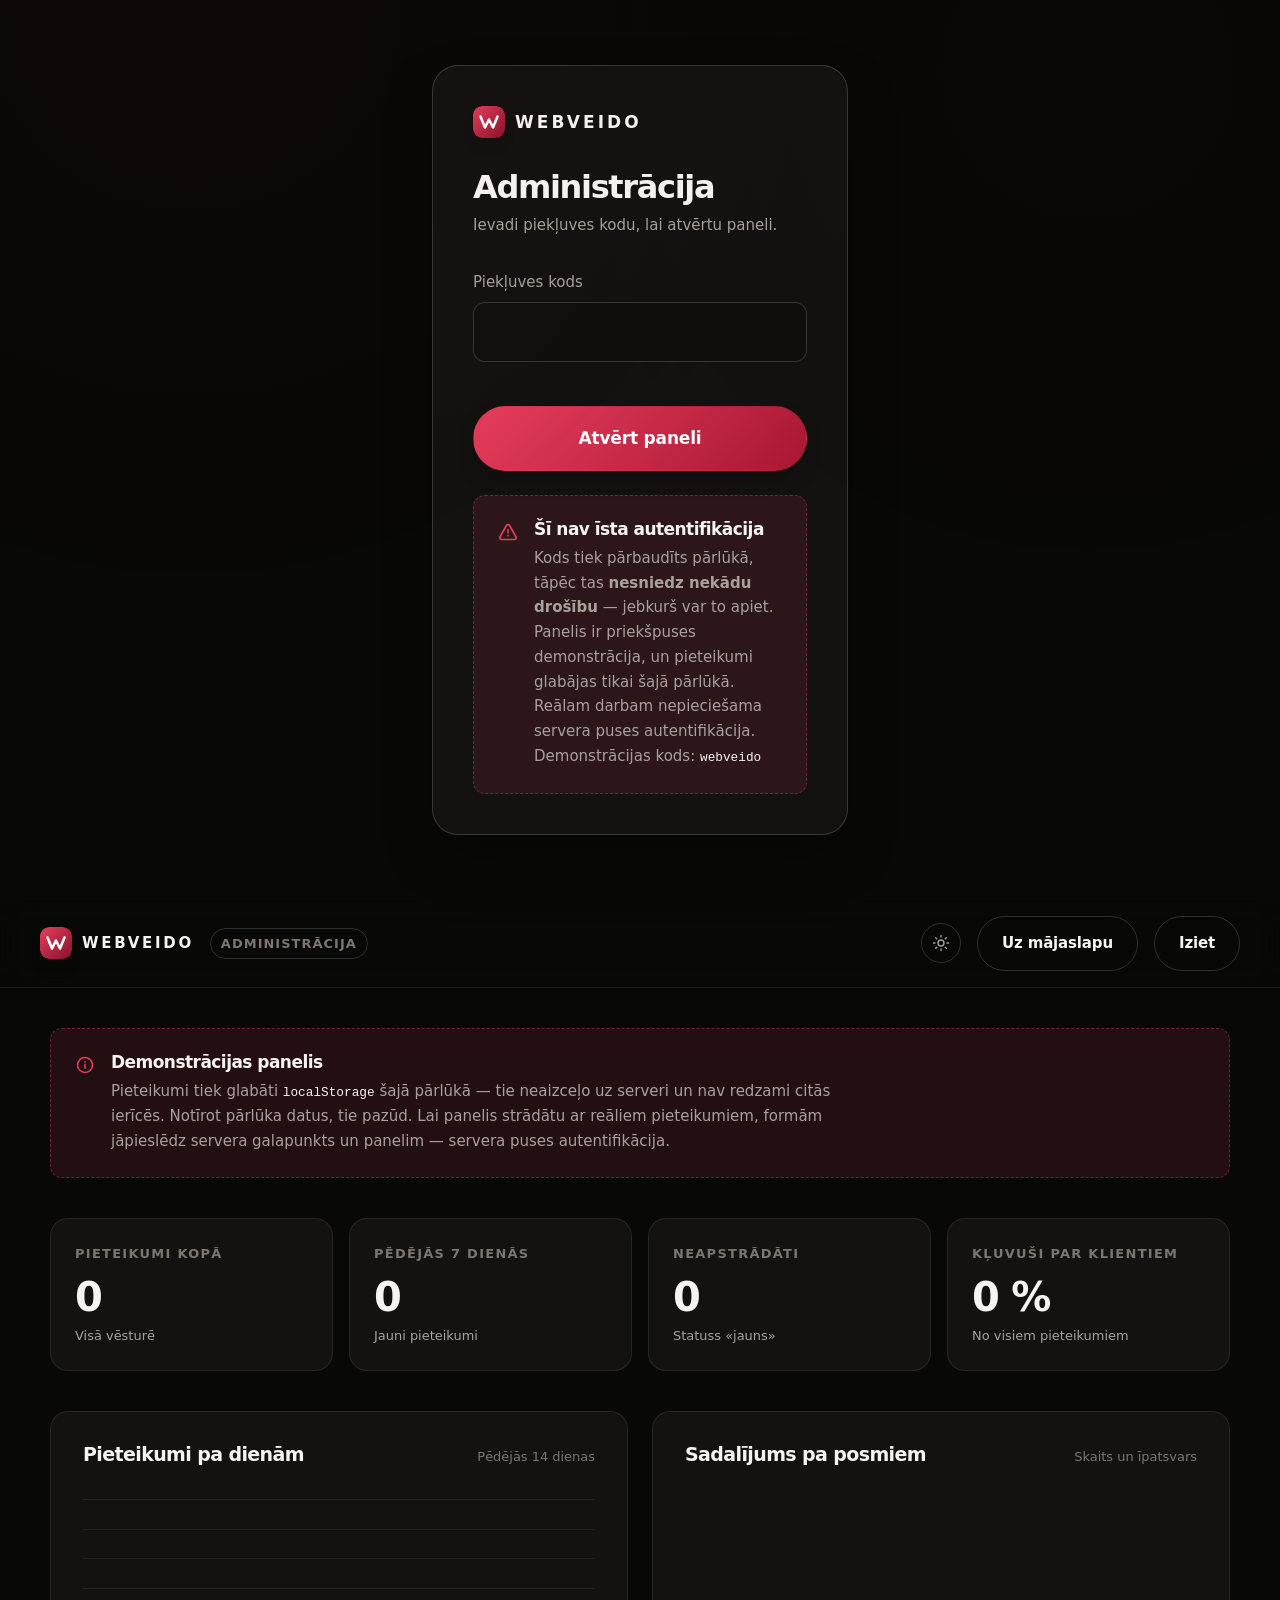
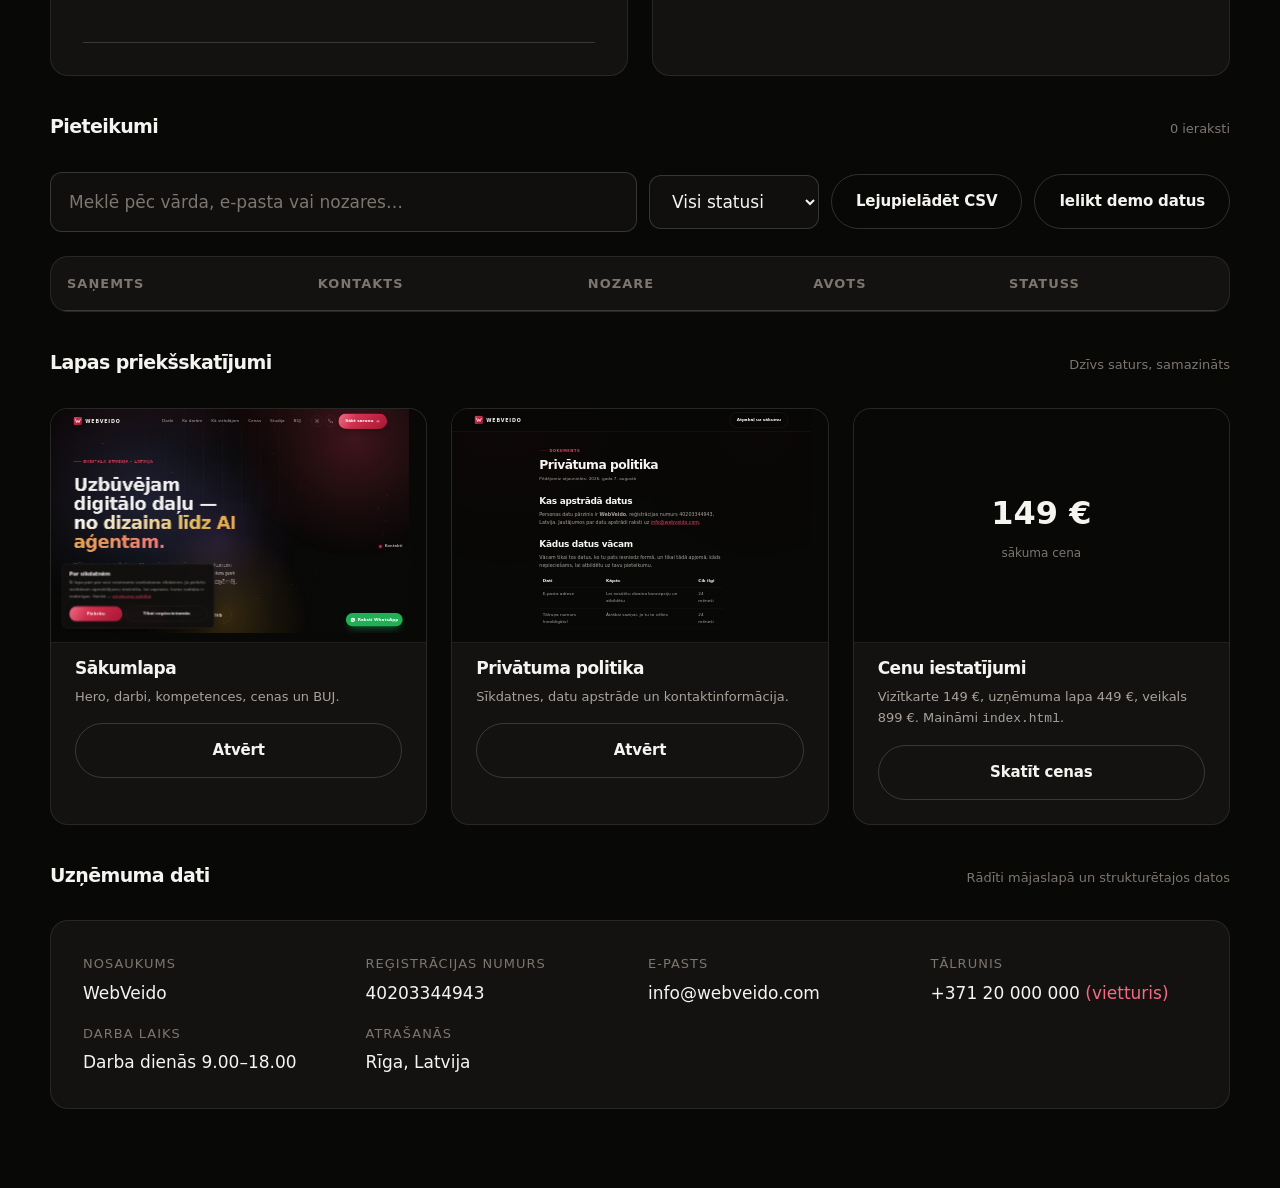
==== commit 54ba17ff: "Pievieno Content-Security-Policy visām lapām; salabo tēmas noteikšanu Drošības audits (klienta piepr" ====
--- a/admin.html
+++ b/admin.html
@@ -3,6 +3,8 @@
 <head>
 <meta charset="utf-8">
 <meta name="viewport" content="width=device-width, initial-scale=1">
+<meta http-equiv="Content-Security-Policy" content="default-src 'self'; script-src 'self' 'sha256-xVZvwz6DGTU9p/YyccR7VdPknnXGZD9R0HaZjKZ/9B0='; style-src 'self' 'unsafe-inline' https://fonts.googleapis.com; font-src 'self' https://fonts.gstatic.com; img-src 'self' data:; media-src 'self'; connect-src 'self'; object-src 'none'; base-uri 'self'; form-action 'self'">
+<meta name="referrer" content="strict-origin-when-cross-origin">
 <title>Administrācija — WebVeido</title>
 <meta name="description" content="WebVeido administrācijas panelis: pieteikumi, statistika un lapas priekšskatījumi.">
 <meta name="robots" content="noindex, nofollow">
--- a/assets/css/main.css
+++ b/assets/css/main.css
@@ -69,7 +69,7 @@
 
   --glow: radial-gradient(70% 55% at 50% 0%, rgb(200 30 63 / 9%) 0%, transparent 72%);
   --grad-brand: linear-gradient(135deg, var(--brand-500) 0%, var(--brand-700) 100%);
-  --grad-text: linear-gradient(120deg, #fff 0%, #ffffff 55%, #cfc7bd 100%);
+  --grad-text: linear-gradient(100deg, #fff 0%, var(--gold) 25%, var(--brand-400) 50%, var(--gold) 75%, #fff 100%);
 
   --shadow-sm: 0 1px 2px rgb(0 0 0 / 30%);
   --shadow-md: 0 8px 24px -8px rgb(0 0 0 / 50%);
@@ -136,7 +136,7 @@
   --accent-ring:   rgb(168 23 51 / 35%);
 
   --glow: radial-gradient(60% 60% at 50% 0%, rgb(200 30 63 / 10%) 0%, transparent 70%);
-  --grad-text: linear-gradient(120deg, #1a1520 0%, #7d1229 55%, var(--brand-600) 100%);
+  --grad-text: linear-gradient(100deg, var(--n-800) 0%, var(--brand-600) 25%, #a3760f 50%, var(--brand-600) 75%, var(--n-800) 100%);
 
   --shadow-sm: 0 1px 2px rgb(20 16 25 / 6%);
   --shadow-md: 0 10px 30px -12px rgb(20 16 25 / 16%);
@@ -261,6 +261,43 @@
 .section { padding-block: var(--section-y); position: relative; }
 
 .section--tight { padding-block: clamp(3rem, 2rem + 3vw, 5rem); }
+
+/* --- Nodaļu identitāte ---------------------------------------------------
+   Trīs pieturas ceļā uz lēmumu — pierādījums, izvēle, uzticība — katra ar
+   savu, ļoti klusu noskaņu. Ne krāsu maiņa, bet tās pašas paletes cits
+   akcents, lai ritinot justos virzība, nevis vienveidīgs bloku klāsts. */
+.section--proof,
+.section--decision,
+.section--trust {
+  position: relative;
+  isolation: isolate;
+}
+
+.section--proof::before,
+.section--decision::before,
+.section--trust::before {
+  content: "";
+  position: absolute;
+  inset: 0;
+  z-index: -1;
+  pointer-events: none;
+}
+
+.section--proof::before {
+  background: radial-gradient(60% 50% at 15% 0%, hsl(222 40% 55% / 6%), transparent 70%);
+}
+
+.section--decision::before {
+  background: radial-gradient(65% 55% at 85% 0%, hsl(38 70% 55% / 7%), transparent 72%);
+}
+
+.section--trust::before {
+  background: radial-gradient(60% 50% at 15% 100%, hsl(349 60% 50% / 6%), transparent 70%);
+}
+
+[data-theme="light"] .section--proof::before { background: radial-gradient(60% 50% at 15% 0%, hsl(222 55% 55% / 5%), transparent 70%); }
+[data-theme="light"] .section--decision::before { background: radial-gradient(65% 55% at 85% 0%, hsl(38 75% 50% / 6%), transparent 72%); }
+[data-theme="light"] .section--trust::before { background: radial-gradient(60% 50% at 15% 100%, hsl(349 65% 50% / 5%), transparent 70%); }
 
 /* Virsrakstam vajag telpu — tekstu ierobežojam tikai rindkopai */
 .section-head {
@@ -437,7 +474,7 @@
 }
 
 .card:hover {
-  transform: translateY(-4px);
+  translate: 0 -4px;
   border-color: var(--border-strong);
   background: var(--surface-2);
   box-shadow: var(--shadow-md);
@@ -714,7 +751,10 @@
   padding-top: clamp(7rem, 5rem + 10vw, 10.5rem);
   padding-bottom: var(--section-y);
   overflow: hidden;
-}
+  isolation: isolate;
+}
+
+.hero > .container { z-index: 1; }
 
 .hero::before {
   content: "";
@@ -894,13 +934,21 @@
   position: relative;
   display: grid;
   grid-template-columns: auto 1fr;
-  gap: var(--sp-5);
+  grid-template-rows: auto auto auto;
+  gap: var(--sp-5) var(--sp-5);
   padding: clamp(1.25rem, 1rem + 1vw, 1.75rem);
   border-radius: var(--r-lg);
   border: 1px solid var(--border);
   background: var(--surface);
   transition: border-color var(--t-base) var(--ease), background-color var(--t-base) var(--ease);
 }
+
+/* Bez šī Grid automātiskā izvietošana izklāj četrus tiešos bērnus (numurs,
+   h3, p, .step__meta) pa diviem katrā rindā — numurs paliktu blakus
+   virsrakstam, bet teksts nokristu zem numura, nevis zem virsraksta.
+   Numurs stiepjas pāri visām rindām; teksts vienmērīgi sakrājas 2. slejā. */
+.step__n { grid-row: 1 / -1; grid-column: 1; }
+.step h3, .step p, .step__meta { grid-column: 2; }
 
 .step:hover { border-color: var(--accent-ring); background: var(--surface-2); }
 
@@ -1029,7 +1077,7 @@
   transition: transform var(--t-base) var(--ease), border-color var(--t-base) var(--ease);
 }
 
-.plan:hover { transform: translateY(-4px); border-color: var(--border-strong); }
+.plan:hover { translate: 0 -4px; border-color: var(--border-strong); }
 
 .plan--featured {
   border-color: var(--accent-ring);
@@ -1111,6 +1159,144 @@
   color: var(--text-subtle);
 }
 
+/* --- Cenu kalkulators --- */
+.estimator {
+  position: relative;
+  margin-top: clamp(2.5rem, 2rem + 2vw, 3.5rem);
+  padding: clamp(1.75rem, 1.4rem + 1.6vw, 2.75rem);
+  border-radius: var(--r-lg);
+  border: 1px solid var(--border-strong);
+  background:
+    radial-gradient(60% 100% at 0% 0%, var(--accent-soft), transparent 60%),
+    var(--surface);
+  overflow: hidden;
+}
+
+.estimator__head p { margin-top: var(--sp-2); color: var(--text-muted); max-width: 34rem; }
+.estimator__head h3 { margin-top: var(--sp-2); font-size: var(--fs-xl); }
+
+.estimator__body { margin-top: var(--sp-6); }
+
+.estimator__opts {
+  display: flex;
+  flex-wrap: wrap;
+  gap: var(--sp-2);
+}
+
+.estimator__opt {
+  padding: 0.625rem 1.125rem;
+  border-radius: var(--r-full);
+  border: 1px solid var(--border-strong);
+  background: var(--surface-2);
+  color: var(--text-muted);
+  font: inherit;
+  font-weight: 600;
+  font-size: var(--fs-sm);
+  cursor: pointer;
+  transition: border-color var(--t-base) var(--ease), background-color var(--t-base) var(--ease),
+              color var(--t-base) var(--ease), transform var(--t-fast) var(--ease);
+}
+
+.estimator__opt:hover { border-color: var(--accent-ring); color: var(--text); }
+.estimator__opt:active { transform: scale(0.97); }
+
+.estimator__opt.is-active {
+  background: var(--accent);
+  border-color: var(--accent);
+  color: var(--accent-ink);
+}
+
+.estimator__toggle {
+  display: flex;
+  align-items: center;
+  gap: var(--sp-3);
+  margin-top: var(--sp-5);
+  cursor: pointer;
+  font-size: var(--fs-sm);
+  color: var(--text-muted);
+  width: fit-content;
+}
+
+.estimator__toggle input { position: absolute; opacity: 0; width: 1px; height: 1px; }
+
+.estimator__toggle-box {
+  position: relative;
+  flex: none;
+  width: 2.5rem;
+  height: 1.5rem;
+  border-radius: var(--r-full);
+  background: var(--surface-2);
+  border: 1px solid var(--border-strong);
+  transition: background-color var(--t-base) var(--ease), border-color var(--t-base) var(--ease);
+}
+
+.estimator__toggle-box::after {
+  content: "";
+  position: absolute;
+  top: 0.1875rem;
+  left: 0.1875rem;
+  width: 1rem;
+  height: 1rem;
+  border-radius: 50%;
+  background: var(--text-subtle);
+  transition: transform var(--t-base) var(--ease), background-color var(--t-base) var(--ease);
+}
+
+.estimator__toggle input:checked + .estimator__toggle-box {
+  background: var(--accent);
+  border-color: var(--accent);
+}
+
+.estimator__toggle input:checked + .estimator__toggle-box::after {
+  transform: translateX(1rem);
+  background: var(--accent-ink);
+}
+
+.estimator__toggle input:focus-visible + .estimator__toggle-box { outline: 2px solid var(--accent-ring); outline-offset: 2px; }
+
+.estimator__result {
+  display: flex;
+  flex-wrap: wrap;
+  align-items: flex-end;
+  justify-content: space-between;
+  gap: var(--sp-5);
+  margin-top: var(--sp-6);
+  padding-top: var(--sp-6);
+  border-top: 1px solid var(--border);
+}
+
+.estimator__label {
+  display: block;
+  font-size: var(--fs-xs);
+  letter-spacing: 0.06em;
+  text-transform: uppercase;
+  color: var(--text-subtle);
+}
+
+.estimator__amount {
+  margin-top: 0.25rem;
+  font-family: var(--font-display);
+  font-size: clamp(2.25rem, 1.9rem + 1.4vw, 3rem);
+  font-weight: 700;
+  letter-spacing: -0.01em;
+}
+
+.estimator__amount span#est-monthly { font-size: var(--fs-md); font-weight: 600; color: var(--text-muted); }
+
+.estimator__hint {
+  margin-top: var(--sp-2);
+  max-width: 30rem;
+  font-size: var(--fs-sm);
+  color: var(--text-muted);
+}
+
+.estimator__result .btn { flex: none; }
+
+@media (max-width: 34rem) {
+  .estimator__result { align-items: stretch; }
+  .estimator__result .btn { width: 100%; justify-content: center; }
+}
+
 /* --- Garantijas --- */
 .guarantee {
   display: grid;
@@ -1410,7 +1596,6 @@
   background: var(--surface);
   overflow: hidden;
   box-shadow: var(--shadow-lg);
-  transform: none;
   transform-origin: 50% 60%;
   transition: transform 700ms var(--ease), box-shadow 700ms var(--ease);
 }
@@ -1419,7 +1604,7 @@
 
 .work:hover .work__frame,
 .work:focus-within .work__frame {
-  transform: translateY(-4px);
+  translate: 0 -4px;
   box-shadow: 0 28px 60px -26px rgb(0 0 0 / 80%);
   border-color: var(--border-strong);
 }
@@ -1483,13 +1668,23 @@
   gap: var(--sp-3);
   font-size: var(--fs-sm);
   color: var(--text-muted);
-}
+  transition: color var(--t-base) var(--ease);
+}
+
+.included__col li:hover { color: var(--text); }
 
 .included__col svg {
   width: 1rem; height: 1rem;
   color: var(--accent);
   flex: none;
   margin-top: 0.25em;
+  transition: transform var(--t-base) var(--ease), color var(--t-base) var(--ease);
+}
+
+.included__col li:hover svg { transform: scale(1.2); color: var(--accent-hover); }
+
+@media (prefers-reduced-motion: reduce), (hover: none) {
+  .included__col li:hover svg { transform: none; }
 }
 
 /* --- Salīdzinājuma tabula --- */
@@ -1587,6 +1782,68 @@
   transform: scaleX(0);
   transform-origin: 0 50%;
   will-change: transform;
+}
+
+/* --- Nodaļu josla --- */
+.chapters {
+  position: fixed;
+  right: var(--sp-5);
+  top: 50%;
+  transform: translateY(-50%);
+  z-index: 90;
+  display: flex;
+  flex-direction: column;
+  gap: var(--sp-4);
+}
+
+.chapters a {
+  display: flex;
+  align-items: center;
+  justify-content: flex-end;
+  gap: var(--sp-3);
+  padding: 0.25rem 0;
+}
+
+.chapters__dot {
+  width: 7px;
+  height: 7px;
+  flex: none;
+  border-radius: 50%;
+  border: 1px solid var(--border-strong);
+  background: transparent;
+  transition: background-color var(--t-base) var(--ease),
+              border-color var(--t-base) var(--ease),
+              transform var(--t-base) var(--ease),
+              box-shadow var(--t-base) var(--ease);
+}
+
+.chapters__tip {
+  font-size: var(--fs-xs);
+  font-weight: 600;
+  letter-spacing: 0.02em;
+  color: var(--text-muted);
+  white-space: nowrap;
+  opacity: 0;
+  transform: translateX(6px);
+  transition: opacity var(--t-base) var(--ease), transform var(--t-base) var(--ease);
+}
+
+.chapters a:hover .chapters__tip,
+.chapters a:focus-visible .chapters__tip,
+.chapters a[aria-current="true"] .chapters__tip { opacity: 1; transform: none; }
+
+.chapters a:hover .chapters__dot,
+.chapters a:focus-visible .chapters__dot { border-color: var(--accent); }
+
+.chapters a[aria-current="true"] .chapters__dot {
+  background: var(--accent);
+  border-color: var(--accent);
+  transform: scale(1.3);
+  box-shadow: 0 0 0 4px var(--accent-soft);
+}
+
+@media (max-width: 72rem) {
+  .chapters { display: none; }
 }
 
 .nav__link[aria-current="true"] {
@@ -1647,7 +1904,7 @@
   width: 100%;
   height: auto;
   transform: translateY(0);
-  transition: transform 900ms var(--ease);
+  transition: transform 900ms var(--ease), opacity 420ms var(--ease);
 }
 
 /* `cqh` = kartītes lodziņa augstums, tāpēc attēls apstājas tieši savā apakšā
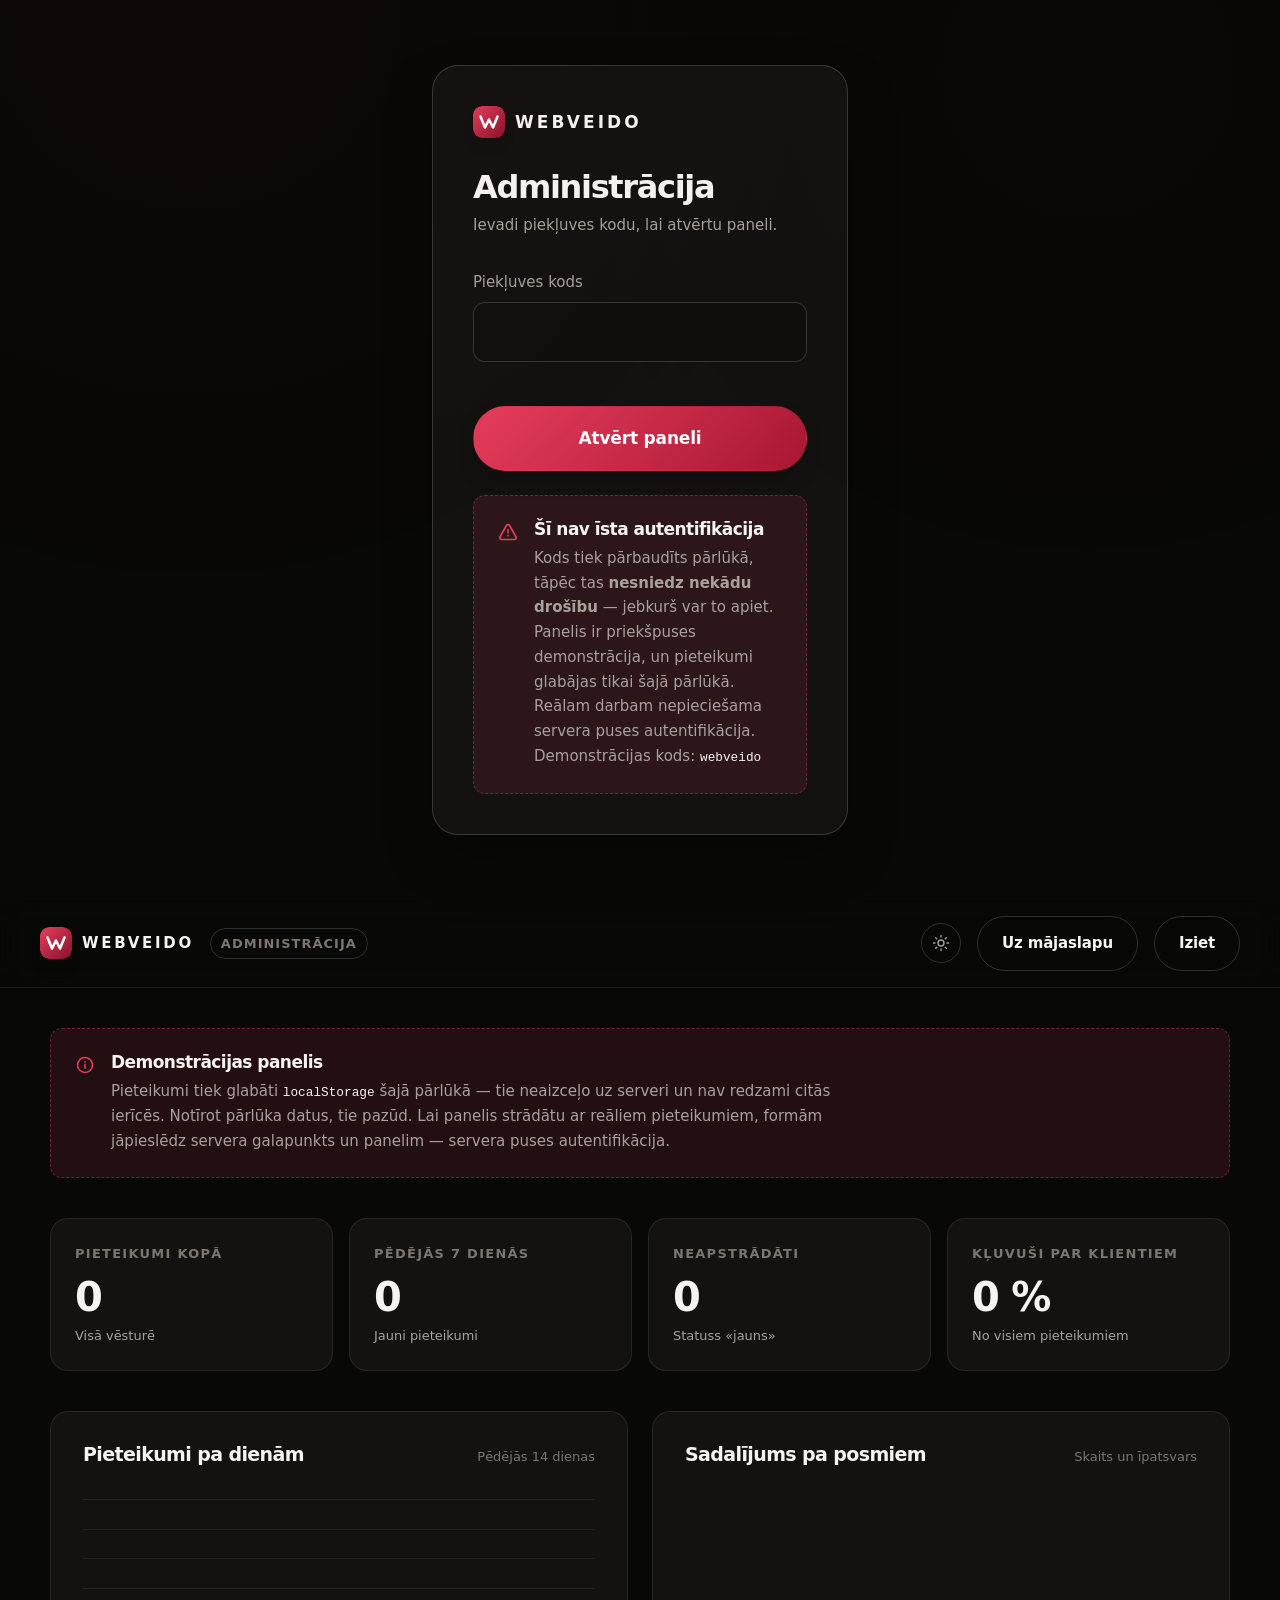
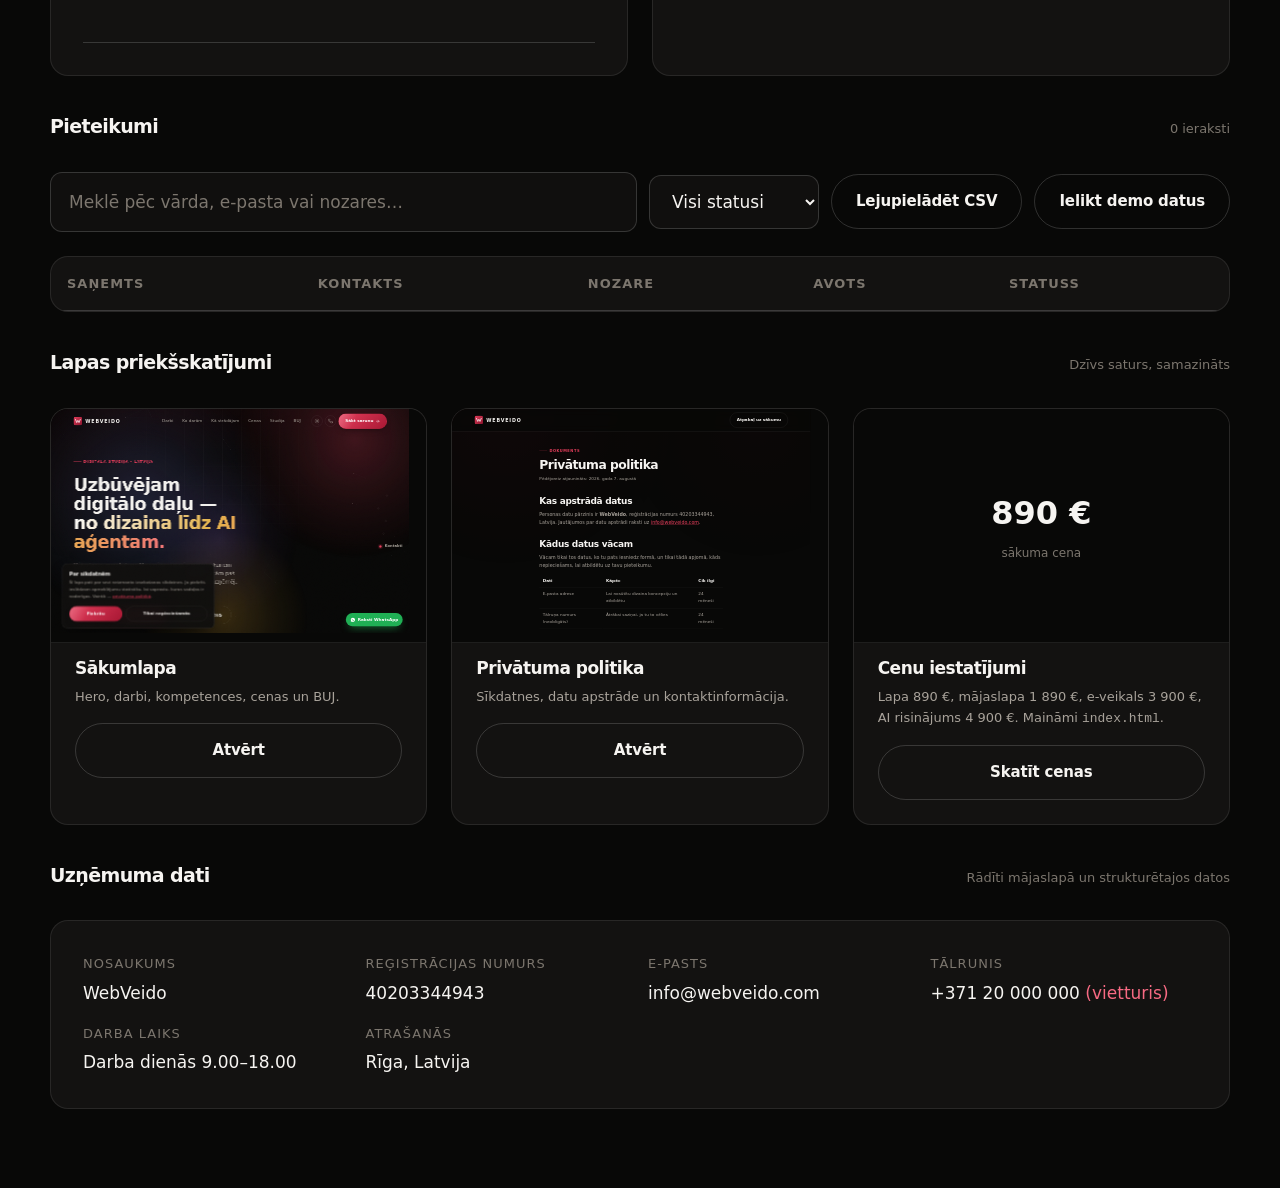
==== commit 801cb6f0: "Polish pass: cenu konsekvence, ARIA labojums kalkulatoram - admin.html "Cenu iestatījumi" priekšskat" ====
--- a/admin.html
+++ b/admin.html
@@ -244,13 +244,13 @@
           <div class="preview">
             <div class="preview__frame" style="display:grid;place-items:center">
               <div style="text-align:center;padding:1rem">
-                <div style="font-family:var(--font-display);font-size:2rem;font-weight:700">149 €</div>
+                <div style="font-family:var(--font-display);font-size:2rem;font-weight:700">890 €</div>
                 <div style="font-size:0.75rem;color:var(--text-subtle);margin-top:0.25rem">sākuma cena</div>
               </div>
             </div>
             <div class="preview__body">
               <h3>Cenu iestatījumi</h3>
-              <p>Vizītkarte 149 €, uzņēmuma lapa 449 €, veikals 899 €. Maināmi <code>index.html</code>.</p>
+              <p>Lapa 890 €, mājaslapa 1 890 €, e-veikals 3 900 €, AI risinājums 4 900 €. Maināmi <code>index.html</code>.</p>
               <a class="btn btn--ghost btn--block" href="/#cenas" target="_blank" rel="noopener">Skatīt cenas</a>
             </div>
           </div>
